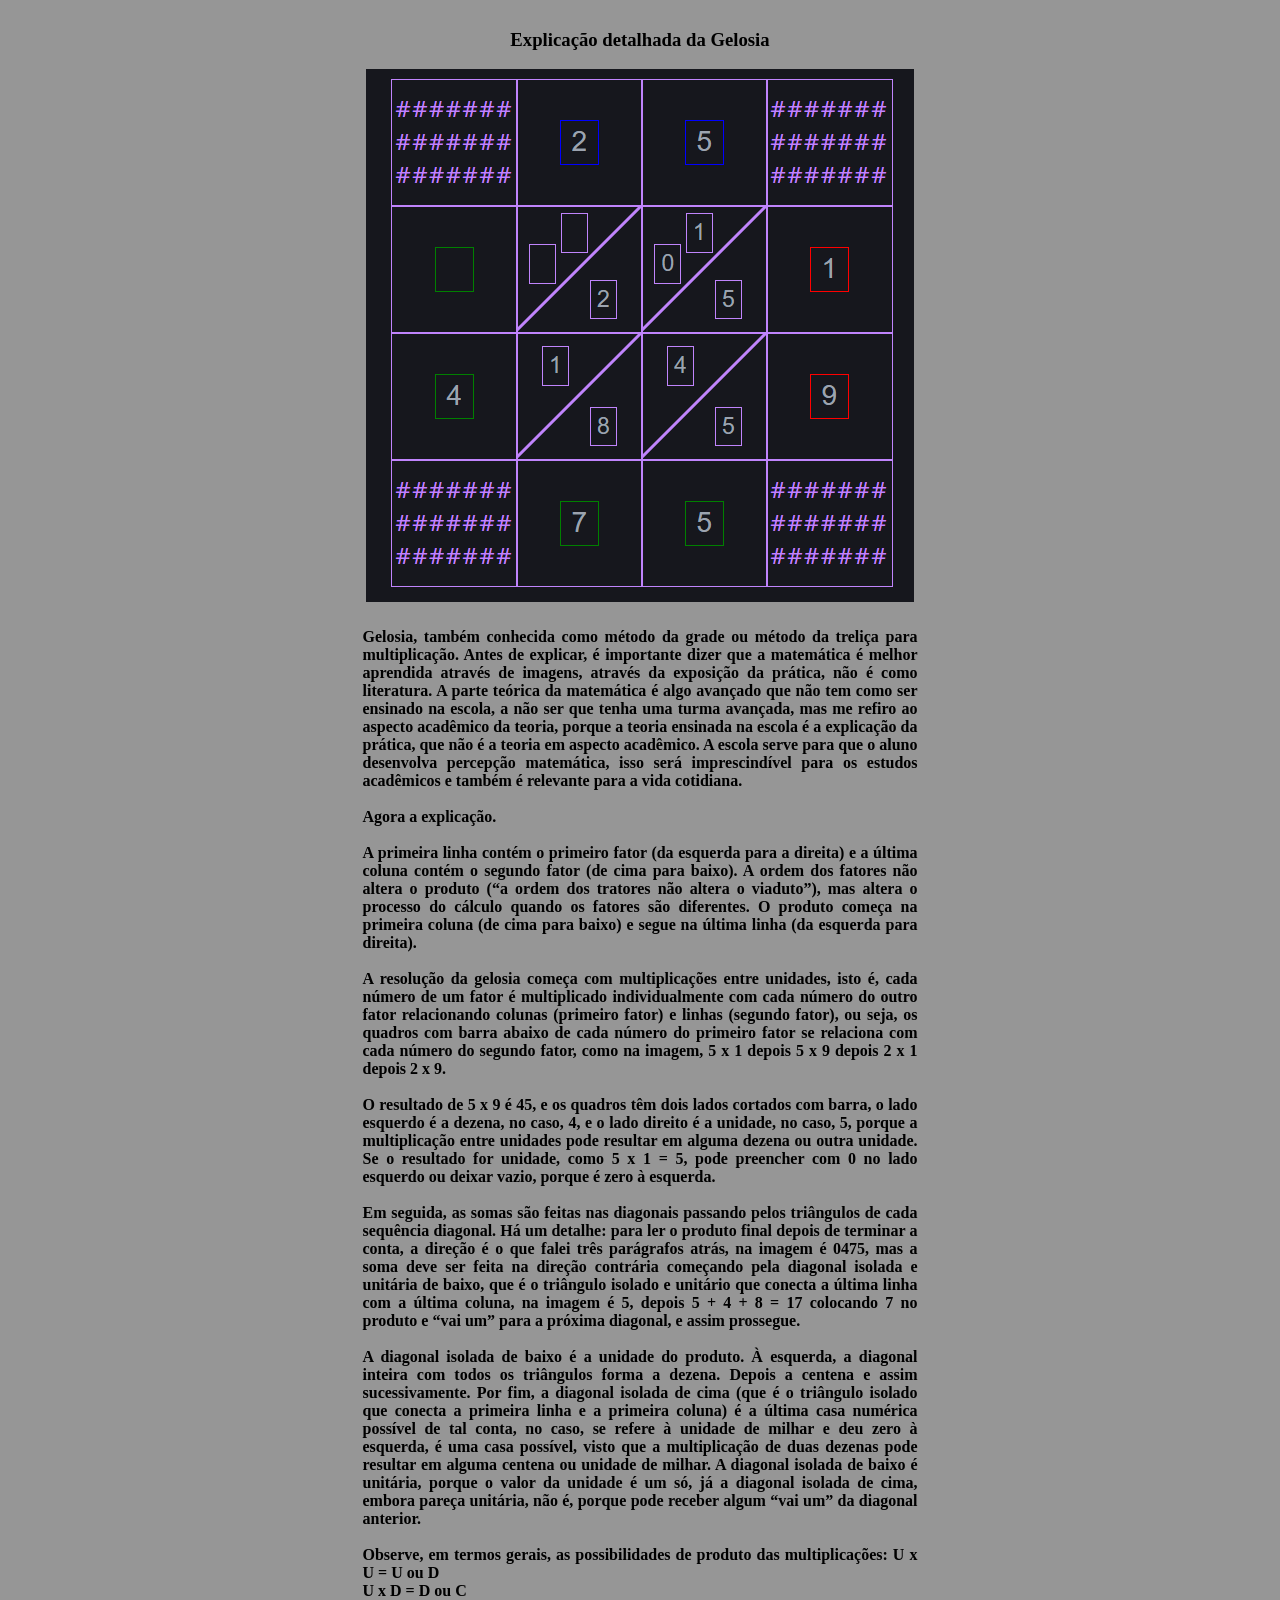
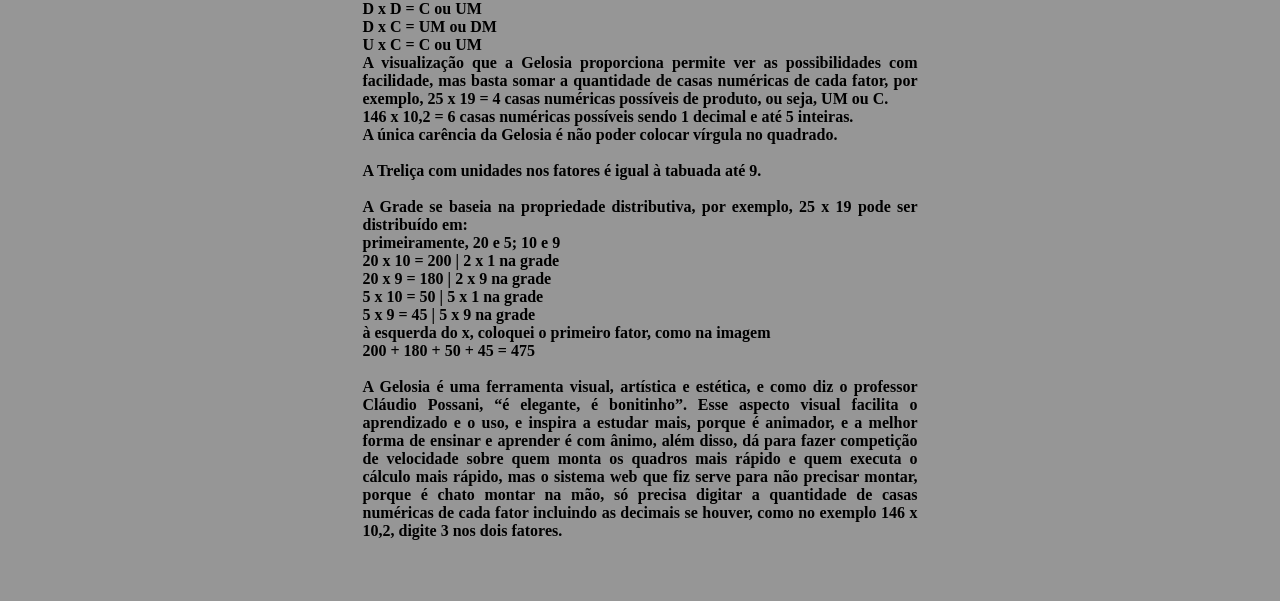
==== gelosia-explicada.html @ 820ec3e3 "sixteenth commit" ====
<!DOCTYPE html>
<html>
<head>
    <meta charset="UTF-8">
    <meta name="viewport" content="width=device-width, initial-scale=1.0">
    <link rel="stylesheet" type="text/css" href="./style.css">
    <title>Gelosia</title>
</head>
<body>
    <h3 class="artigo">Explicação detalhada da Gelosia</h3>
    <div class="conteiner-img artigo">
        <img src="./exemplo.png" alt="exemplo usado na explicação: 25 x 19">
    </div>
    <h4 class="artigo">
        Gelosia, também conhecida como método da grade ou método da treliça para multiplicação. Antes de explicar, é
        importante dizer que a matemática é melhor aprendida através de imagens, através da exposição da prática, não
        é como literatura. A parte teórica da matemática é algo avançado que não tem como ser ensinado na escola, a
        não ser que tenha uma turma avançada, mas me refiro ao aspecto acadêmico da teoria, porque a teoria ensinada
        na escola é a explicação da prática, que não é a teoria em aspecto acadêmico. A escola serve para que o aluno
        desenvolva percepção matemática, isso será imprescindível para os estudos acadêmicos e também é relevante
        para a vida cotidiana.
        <br><br>
        Agora a explicação.
        <br><br>
        A primeira linha contém o primeiro fator (da esquerda para a direita) e a última coluna contém o segundo fator
        (de cima para baixo). A ordem dos fatores não altera o produto (“a ordem dos tratores não altera o viaduto”),
        mas altera o processo do cálculo quando os fatores são diferentes. O produto começa na primeira coluna (de
        cima para baixo) e segue na última linha (da esquerda para direita).
        <br><br>
        A resolução da gelosia começa com multiplicações entre unidades, isto é, cada número de um fator é multiplicado
        individualmente com cada número do outro fator relacionando colunas (primeiro fator) e linhas (segundo fator),
        ou seja, os quadros com barra abaixo de cada número do primeiro fator se relaciona com cada número do
        segundo fator, como na imagem, 5 x 1 depois 5 x 9 depois 2 x 1 depois 2 x 9.
        <br><br>
        O resultado de 5 x 9 é 45, e os quadros têm dois lados cortados com barra, o lado esquerdo é a dezena, no caso,
        4, e o lado direito é a unidade, no caso, 5, porque a multiplicação entre unidades pode resultar em alguma dezena
        ou outra unidade. Se o resultado for unidade, como 5 x 1 = 5, pode preencher com 0 no lado esquerdo ou deixar
        vazio, porque é zero à esquerda.
        <br><br>
        Em seguida, as somas são feitas nas diagonais passando pelos triângulos de cada sequência diagonal. Há um
        detalhe: para ler o produto final depois de terminar a conta, a direção é o que falei três parágrafos atrás, na
        imagem é 0475, mas a soma deve ser feita na direção contrária começando pela diagonal isolada e unitária de
        baixo, que é o triângulo isolado e unitário que conecta a última linha com a última coluna, na imagem é 5, depois
        5 + 4 + 8 = 17 colocando 7 no produto e “vai um” para a próxima diagonal, e assim prossegue.
        <br><br>
        A diagonal isolada de baixo é a unidade do produto. À esquerda, a diagonal inteira com todos os triângulos forma
        a dezena. Depois a centena e assim sucessivamente. Por fim, a diagonal isolada de cima (que é o triângulo isolado
        que conecta a primeira linha e a primeira coluna) é a última casa numérica possível de tal conta, no caso, se
        refere à unidade de milhar e deu zero à esquerda, é uma casa possível, visto que a multiplicação de duas dezenas
        pode resultar em alguma centena ou unidade de milhar. A diagonal isolada de baixo é unitária, porque o valor da
        unidade é um só, já a diagonal isolada de cima, embora pareça unitária, não é, porque pode receber algum “vai
        um” da diagonal anterior.
        <br><br>
        Observe, em termos gerais, as possibilidades de produto das multiplicações:
        U x U = U ou D<br>
        U x D = D ou C<br>
        D x D = C ou UM<br>
        D x C = UM ou DM<br>
        U x C = C ou UM<br>
        A visualização que a Gelosia proporciona permite ver as possibilidades com facilidade, mas basta somar a
        quantidade de casas numéricas de cada fator, por exemplo, 25 x 19 = 4 casas numéricas possíveis de produto, ou
        seja, UM ou C.<br>
        146 x 10,2 = 6 casas numéricas possíveis sendo 1 decimal e até 5 inteiras.<br>
        A única carência da Gelosia é não poder colocar vírgula no quadrado.
        <br><br>
        A Treliça com unidades nos fatores é igual à tabuada até 9.
        <br><br>
        A Grade se baseia na propriedade distributiva, por exemplo, 25 x 19 pode ser distribuído em:<br>
        primeiramente, 20 e 5; 10 e 9<br>
        20 x 10 = 200 | 2 x 1 na grade<br>
        20 x 9 = 180 | 2 x 9 na grade<br>
        5 x 10 = 50 | 5 x 1 na grade<br>
        5 x 9 = 45 | 5 x 9 na grade<br>
        à esquerda do x, coloquei o primeiro fator, como na imagem<br>
        200 + 180 + 50 + 45 = 475
        <br><br>
        A Gelosia é uma ferramenta visual, artística e estética, e como diz o professor Cláudio Possani, “é elegante, é
        bonitinho”. Esse aspecto visual facilita o aprendizado e o uso, e inspira a estudar mais, porque é animador, e a
        melhor forma de ensinar e aprender é com ânimo, além disso, dá para fazer competição de velocidade sobre
        quem monta os quadros mais rápido e quem executa o cálculo mais rápido, mas o sistema web que fiz serve para
        não precisar montar, porque é chato montar na mão, só precisa digitar a quantidade de casas numéricas de cada
        fator incluindo as decimais se houver, como no exemplo 146 x 10,2, digite 3 nos dois fatores.
    </h4>
</body>
</html>
---- style.css ----
body{
    background: rgb(150, 150, 150);
    display: flex;
    flex-direction: column;
    align-items: center;
    margin: 10px auto;
    padding: 0 10px;
    min-height: 100vh;
    overflow: auto;
    width: fit-content;
    box-sizing: border-box;
}
.conteiner{
    border: solid 1px black;
    padding: 10px 20px;
    text-align: center;
}
.link {
    color: black;
    margin-left: 10px;
    margin-right: 10px;
}
.conteiner>p{
    max-width: 491.8px;
}
input:focus{
    outline: black 1px solid;
}
input.no-spinners{
    background: rgb(150, 150, 150);
    color: black;
    border: 1px solid black;
    width: 50px;
    margin-left: 10px;
    padding: 5px;
}
.no-spinners::-webkit-outer-spin-button,
.no-spinners::-webkit-inner-spin-button {
    -webkit-appearance: none;
    margin: 0;
}
.no-spinners[type=number] {
    -moz-appearance: textfield;
    appearance: none;
}
.build{
    width: 140px;
    padding: 5px;
    margin-bottom: 15px;
    background: rgb(150, 150, 150);
}
.build:hover, .build:focus{
    background: rgb(100, 100, 100);
    outline: black;
}
.pressed{
    border: 3px solid black;
    transform: scale(0.95);
    background: rgb(100, 100, 100);
}
button {
    /* outline: none; */
    border: 2px solid black;
}
.buttons{
    display: flex;
    gap: 1rem;
}
.buttons > button{
    display: none;
    padding: 10px;
    background: rgb(150, 150, 150);
}
.buttons >*:hover, .buttons > *:focus{
    background: rgb(100, 100, 100);
    outline: black;
}
.instructions{
    display: flex;
    gap: 1rem;
    margin-top: 15px;
}
.instructions > p{
    display: none;
    width: 175px;
    text-align: center;
    border: black 1px solid;
    padding: 10px;
}
.artigo{
    padding-left: 20px;
    padding-right: 20px;
}
h4{
    text-align: justify;
    max-width: 555px;
    padding-bottom: 30px;
}

/* ////////////////////////////////////// */

.cell{
    display: flex;
    align-items: center;
    justify-content: space-around;
    text-align: center;
    width: 100px;
    height: 100px;
    border: 3px solid black;
    outline: black;
    cursor: default;
}
.cell > * {
    justify-content: center;
    height: 35px;
    line-height: 35px;
    overflow: hidden;
    white-space: nowrap;
    background-color: #666;
    border: solid 1px black;
    outline: black;
    cursor: auto;
    color: white;
}
.cell > .barra-2,
.cell > .barra-3,
.cell > .barra-3a,
.cell > .barra-4 {
    width: 5px;
    height: calc(100px * sqrt(2));
    transform: rotate(45deg);
    background-color: black;
}

/* ////////////////////////////////////// */

.inner-valor-unique{
    padding: 3px;
    margin: 0px 5px;
    width: 15px;
    border: none;
}
.inner-valor-unique-f1{ outline: 3px solid blue; }
.inner-valor-unique-f2{ outline: 3px solid red; }
.inner-valor-unique-produto{ outline: 3px solid greenyellow; }

/* ////////////////////////////////////// */

.inner-valor-4-1{
    width: 15px;
    margin: -10px 0px 0px 7px;
}
.inner-valor-4-11{
    width: 15px;
    margin: -60px 0px 0px 0px;
}
/* .barra-4{} */
.inner-valor-4-2{
    width: 15px;
    margin: 0px 0px -50px 0px;
}
.inner-valor-4-22{
    width: 15px;
    margin: 0px 7px 0px 0px;
}

/* ////////////////////////////////////// */

.inner-valor-2-1{
    width: 20px;
    margin: -40px 0px 0px 10px;
}
/* .barra-2{} */
.inner-valor-2-2{
    width: 20px;
    margin: 0px 10px -40px 0px;
}

/* ////////////////////////////////////// */

.inner-valor-3-1{
    width: 22px;
    margin: -15px 0px 0px 10px;
}
.inner-valor-3-11{
    width: 22px;
    margin: -60px 0px 0px 5px;
}
.barra-3{
    width: 7px;
    margin: 0px 17px 0px 0px;
}
.inner-valor-3-2{
    width: 22px;
    margin: 0px 15px -45px 0px;
}
.inner-valor-3-22{
    display: none;
}

/* ////////////////////////////////////// */

.inner-valor-3a-1{
    width: 18px;
    margin: -50px 0px 0px 15px;
}
.inner-valor-3a-11{
    display: none;
}
.barra-3a{
    margin: 0px 0px 0px 10px;
}
.inner-valor-3a-2{
    width: 18px;
    margin: 0px 3px -50px 0px;
}
.inner-valor-3a-22{
    width: 18px;
    margin: 5px 5px 0px 0px;
}
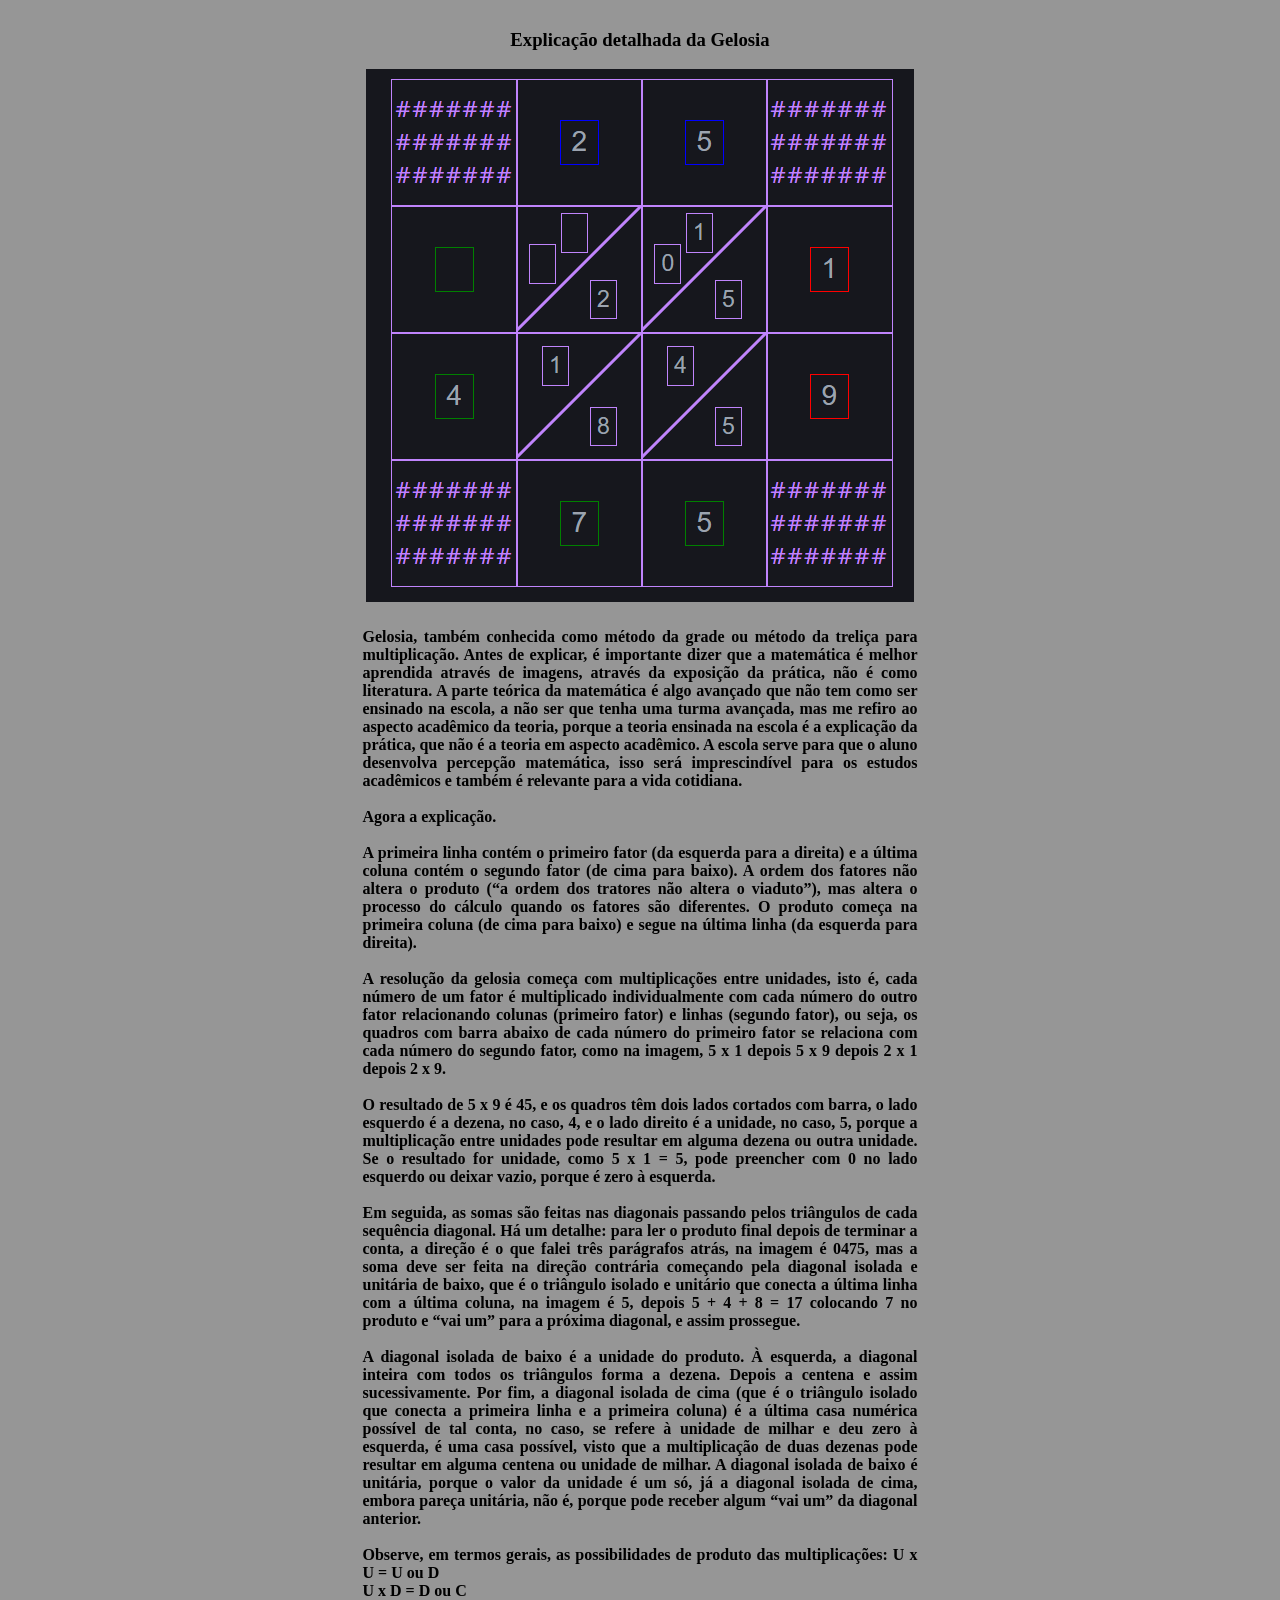
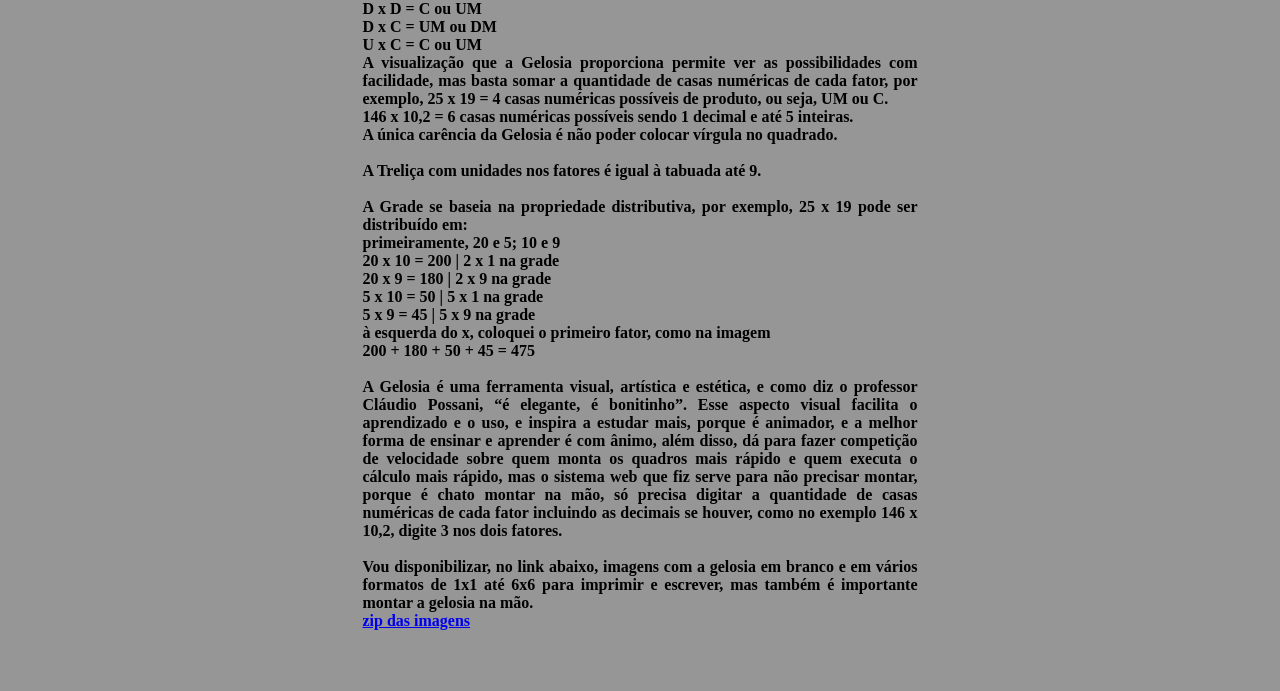
==== commit 52fa39c7: "seventeenth commit" ====
--- a/gelosia-explicada.html
+++ b/gelosia-explicada.html
@@ -80,6 +80,11 @@
         quem monta os quadros mais rápido e quem executa o cálculo mais rápido, mas o sistema web que fiz serve para
         não precisar montar, porque é chato montar na mão, só precisa digitar a quantidade de casas numéricas de cada
         fator incluindo as decimais se houver, como no exemplo 146 x 10,2, digite 3 nos dois fatores.
+        <br><br>
+        Vou disponibilizar, no link abaixo, imagens com a gelosia em branco e em vários formatos de 1x1 até 6x6
+        para imprimir e escrever, mas também é importante montar a gelosia na mão.
+        <br>
+        <a href="./gelosias_em_branco_de_1x1_a_6x6.zip" download="gelosias_em_branco_1x1_6x6.zip">zip das imagens</a>
     </h4>
 </body>
 </html>
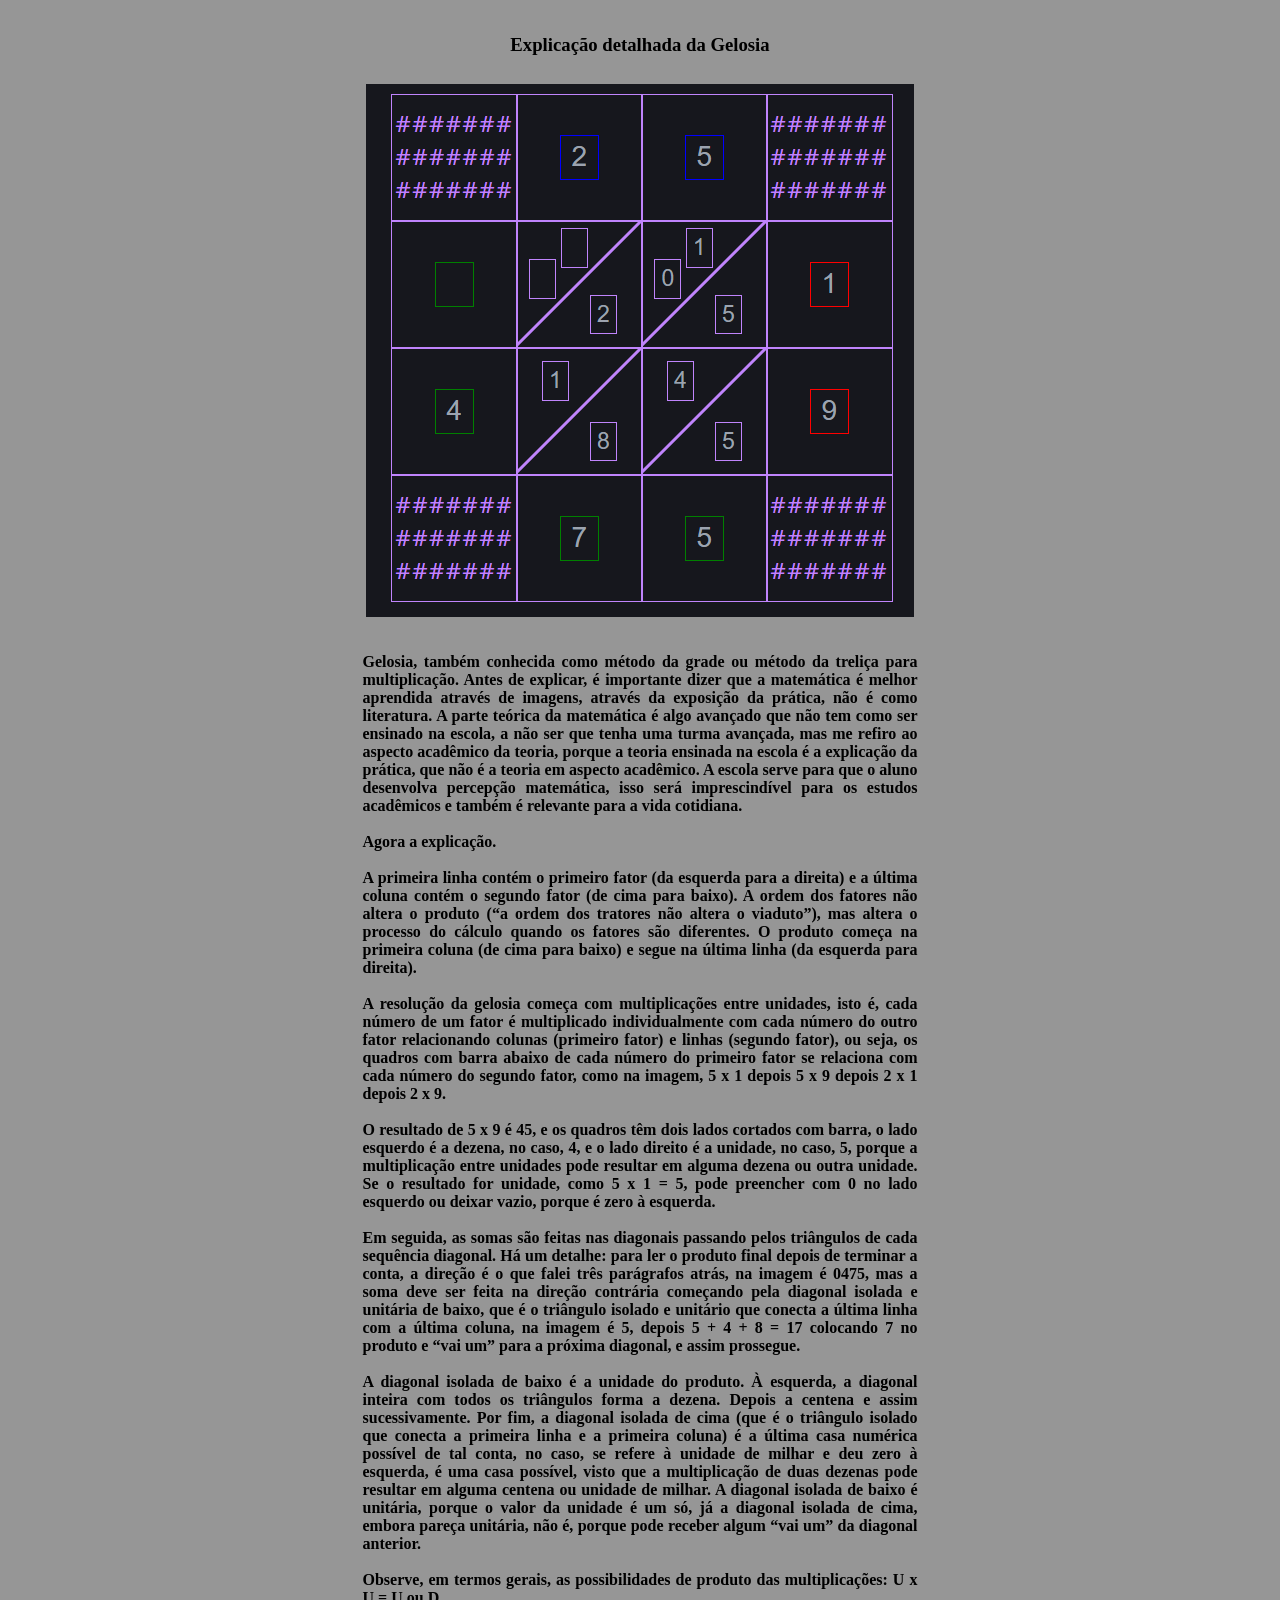
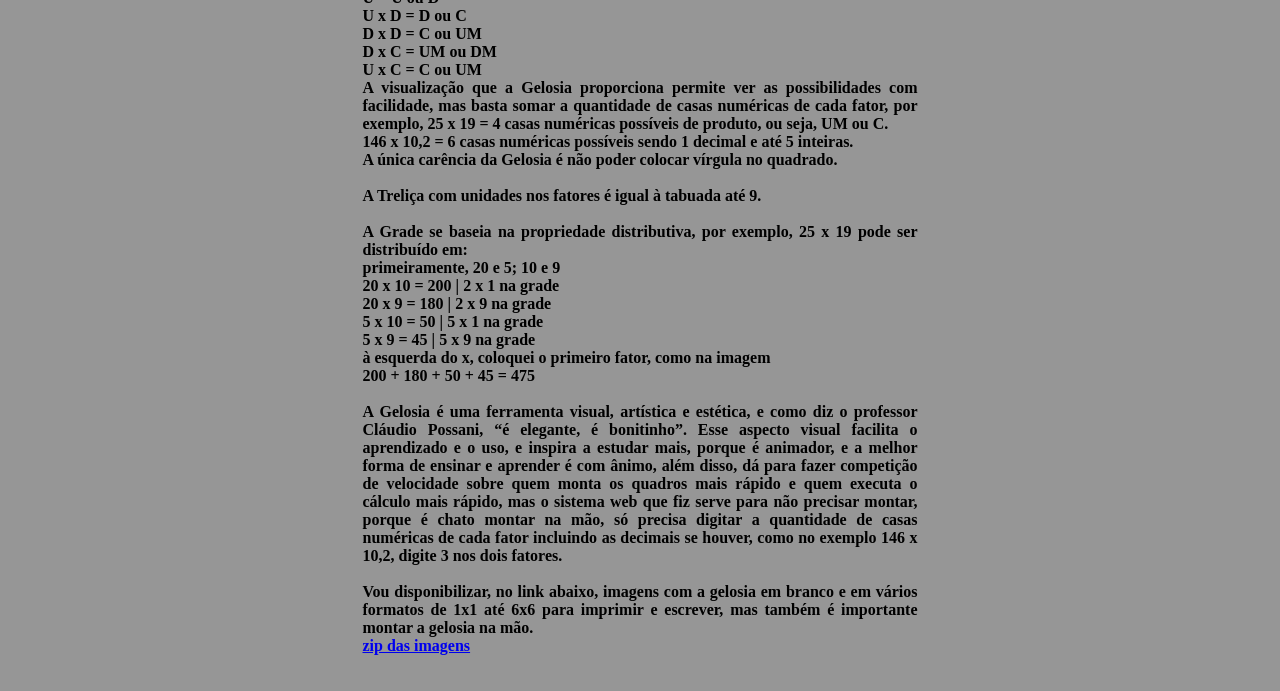
==== commit 3f9f45bc: "eighteenth commit" ====
--- a/gelosia-explicada.html
+++ b/gelosia-explicada.html
@@ -5,10 +5,20 @@
     <meta name="viewport" content="width=device-width, initial-scale=1.0">
     <link rel="stylesheet" type="text/css" href="./style.css">
     <title>Gelosia</title>
+    <style>
+        .artigo{
+            padding: 5px 20px;
+        }
+        h4{
+            text-align: justify;
+            max-width: 555px;
+            padding-bottom: 30px;
+        }
+    </style>
 </head>
 <body>
     <h3 class="artigo">Explicação detalhada da Gelosia</h3>
-    <div class="conteiner-img artigo">
+    <div class="artigo">
         <img src="./exemplo.png" alt="exemplo usado na explicação: 25 x 19">
     </div>
     <h4 class="artigo">
@@ -84,7 +94,7 @@
         Vou disponibilizar, no link abaixo, imagens com a gelosia em branco e em vários formatos de 1x1 até 6x6
         para imprimir e escrever, mas também é importante montar a gelosia na mão.
         <br>
-        <a href="./gelosias_em_branco_de_1x1_a_6x6.zip" download="gelosias_em_branco_1x1_6x6.zip">zip das imagens</a>
+        <a href="./gelosias_em_branco_de_1x1_a_6x6.zip">zip das imagens</a>
     </h4>
 </body>
 </html>
--- a/style.css
+++ b/style.css
@@ -87,15 +87,6 @@
     border: black 1px solid;
     padding: 10px;
 }
-.artigo{
-    padding-left: 20px;
-    padding-right: 20px;
-}
-h4{
-    text-align: justify;
-    max-width: 555px;
-    padding-bottom: 30px;
-}
 
 /* ////////////////////////////////////// */
 
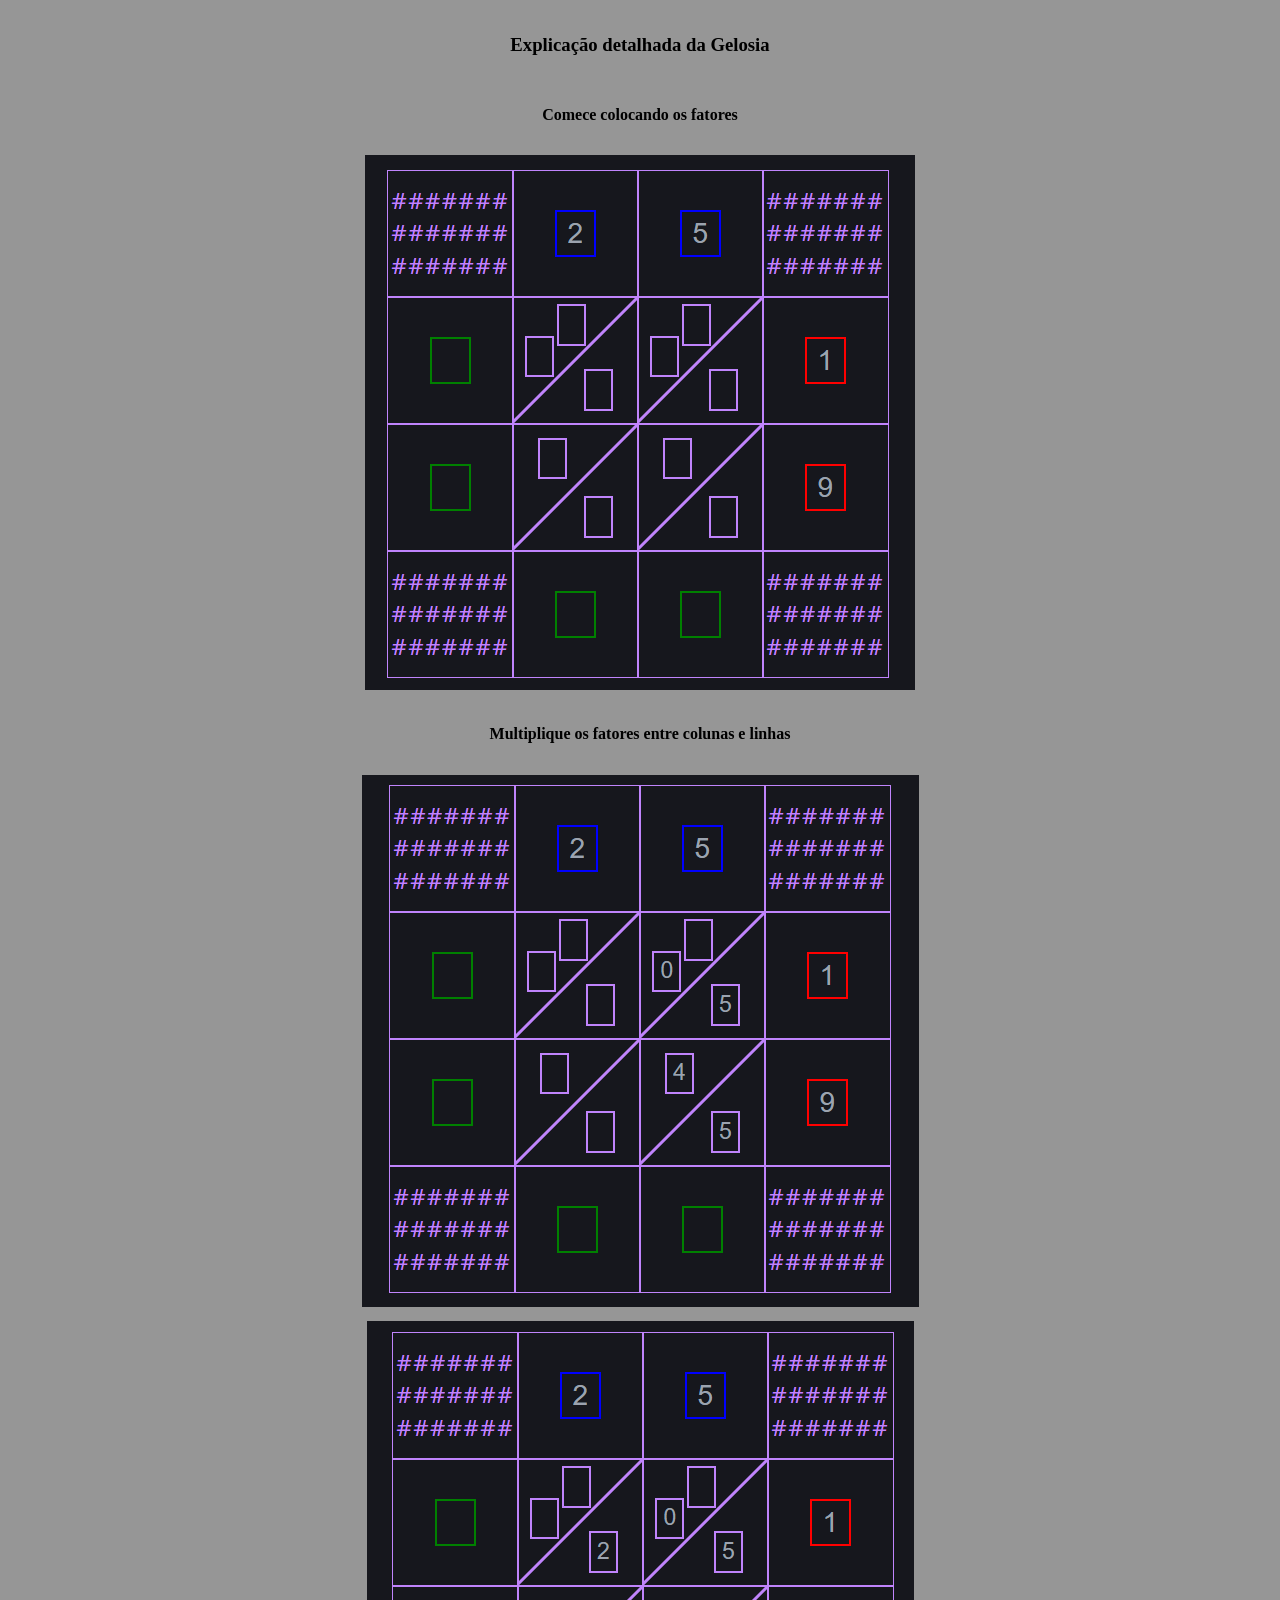
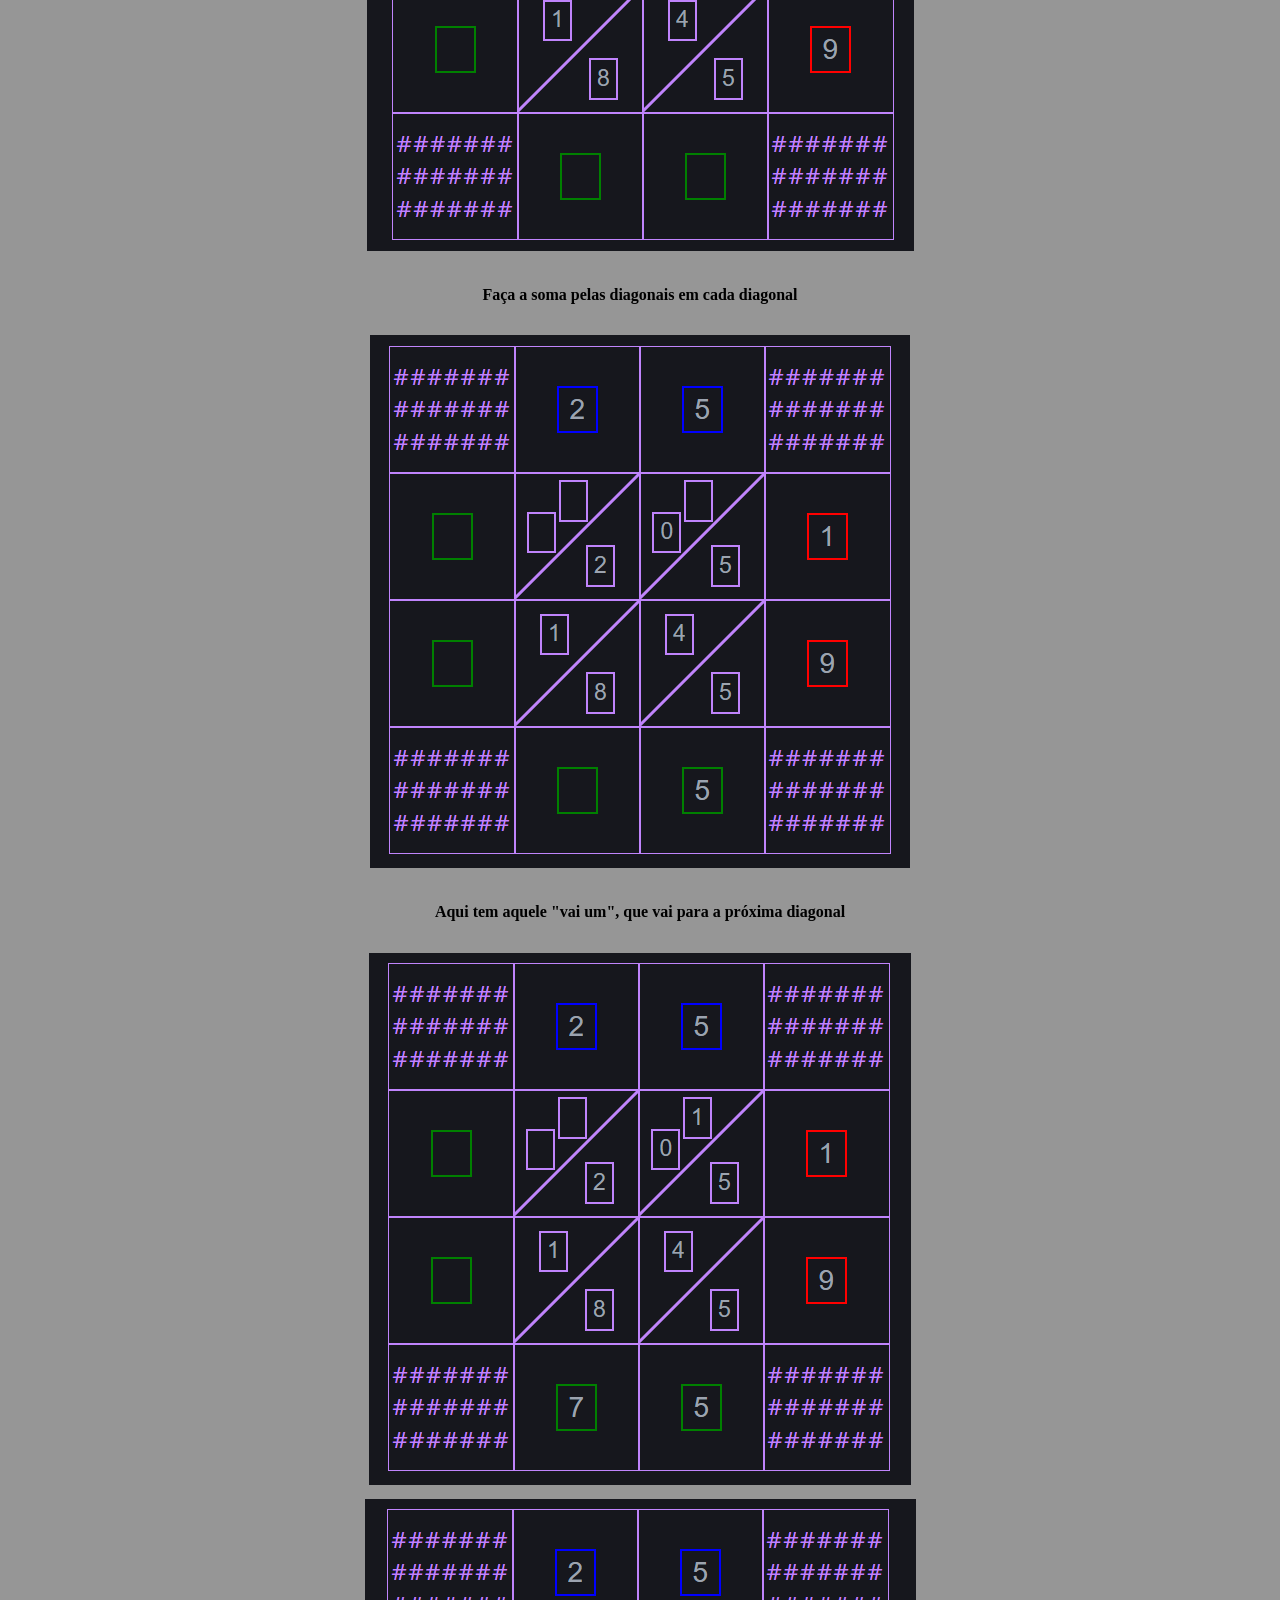
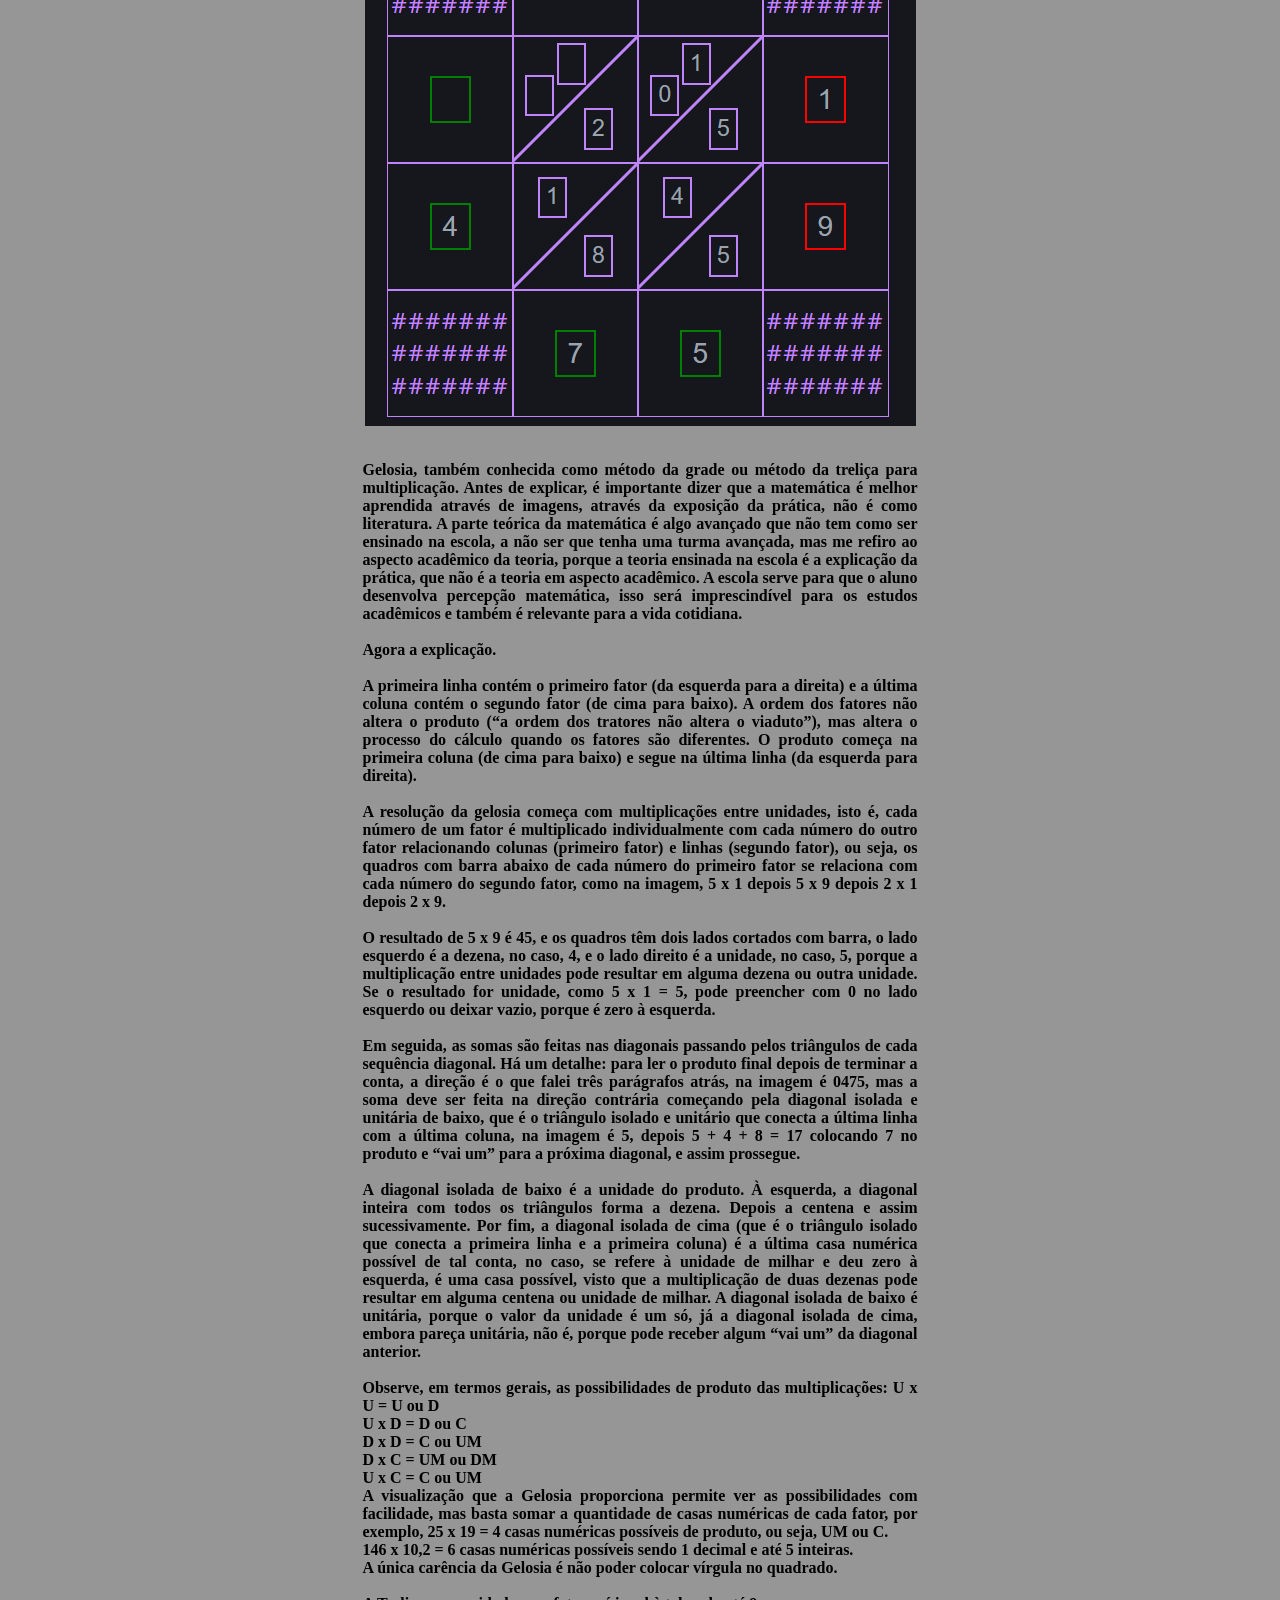
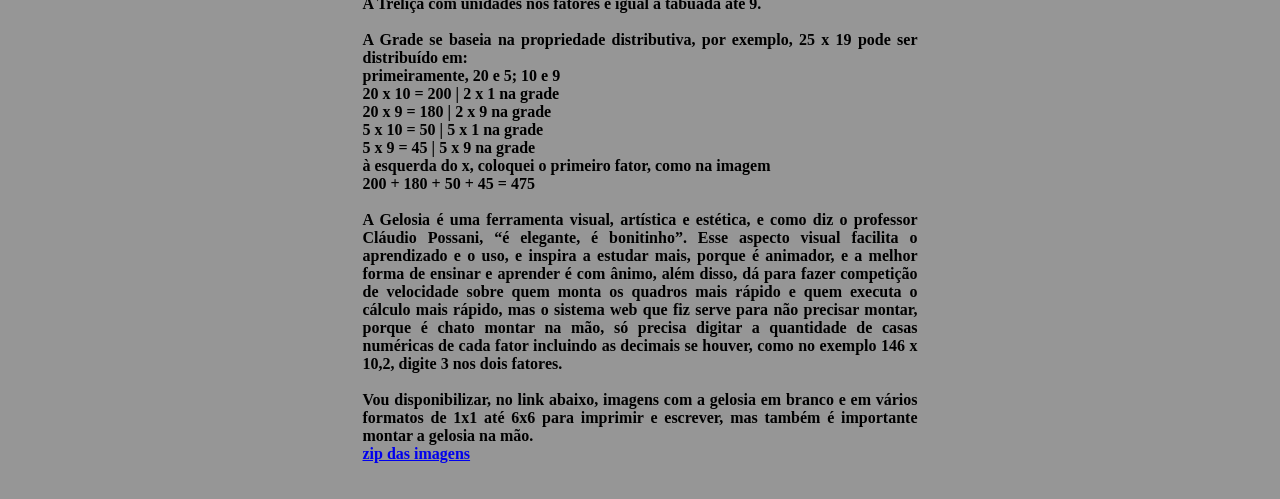
==== commit e124d0a7: "nineteenth commit" ====
--- a/gelosia-explicada.html
+++ b/gelosia-explicada.html
@@ -18,8 +18,35 @@
 </head>
 <body>
     <h3 class="artigo">Explicação detalhada da Gelosia</h3>
+    <h4 class="artigo">
+        Comece colocando os fatores
+    </h4>
     <div class="artigo">
-        <img src="./exemplo.png" alt="exemplo usado na explicação: 25 x 19">
+        <img src="./assets/passo1.png" alt="exemplo usado na explicação: 25 x 19">
+    </div>
+    <h4 class="artigo">
+        Multiplique os fatores entre colunas e linhas
+    </h4>
+    <div class="artigo">
+        <img src="./assets/passo2.png" alt="multiplicando os fatores - parte 1">
+    </div>
+    <div class="artigo">
+        <img src="./assets/passo3.png" alt="multiplicando os fatores - parte 2">
+    </div>
+    <h4 class="artigo">
+        Faça a soma pelas diagonais em cada diagonal
+    </h4>
+    <div class="artigo">
+        <img src="./assets/passo4.png" alt="somando pelas diagonais - parte 1">
+    </div>
+    <h4 class="artigo">
+        Aqui tem aquele "vai um", que vai para a próxima diagonal
+    </h4>
+    <div class="artigo">
+        <img src="./assets/passo5.png" alt="somando pelas diagonais - parte 2">
+    </div>
+    <div class="artigo">
+        <img src="./assets/passo6.png" alt="somando pelas diagonais - parte 3">
     </div>
     <h4 class="artigo">
         Gelosia, também conhecida como método da grade ou método da treliça para multiplicação. Antes de explicar, é
@@ -94,7 +121,7 @@
         Vou disponibilizar, no link abaixo, imagens com a gelosia em branco e em vários formatos de 1x1 até 6x6
         para imprimir e escrever, mas também é importante montar a gelosia na mão.
         <br>
-        <a href="./gelosias_em_branco_de_1x1_a_6x6.zip">zip das imagens</a>
+        <a href="./assets/gelosias_em_branco_de_1x1_a_6x6.zip" download="gelosias_em_branco_1x1_6x6.zip">zip das imagens</a>
     </h4>
 </body>
 </html>
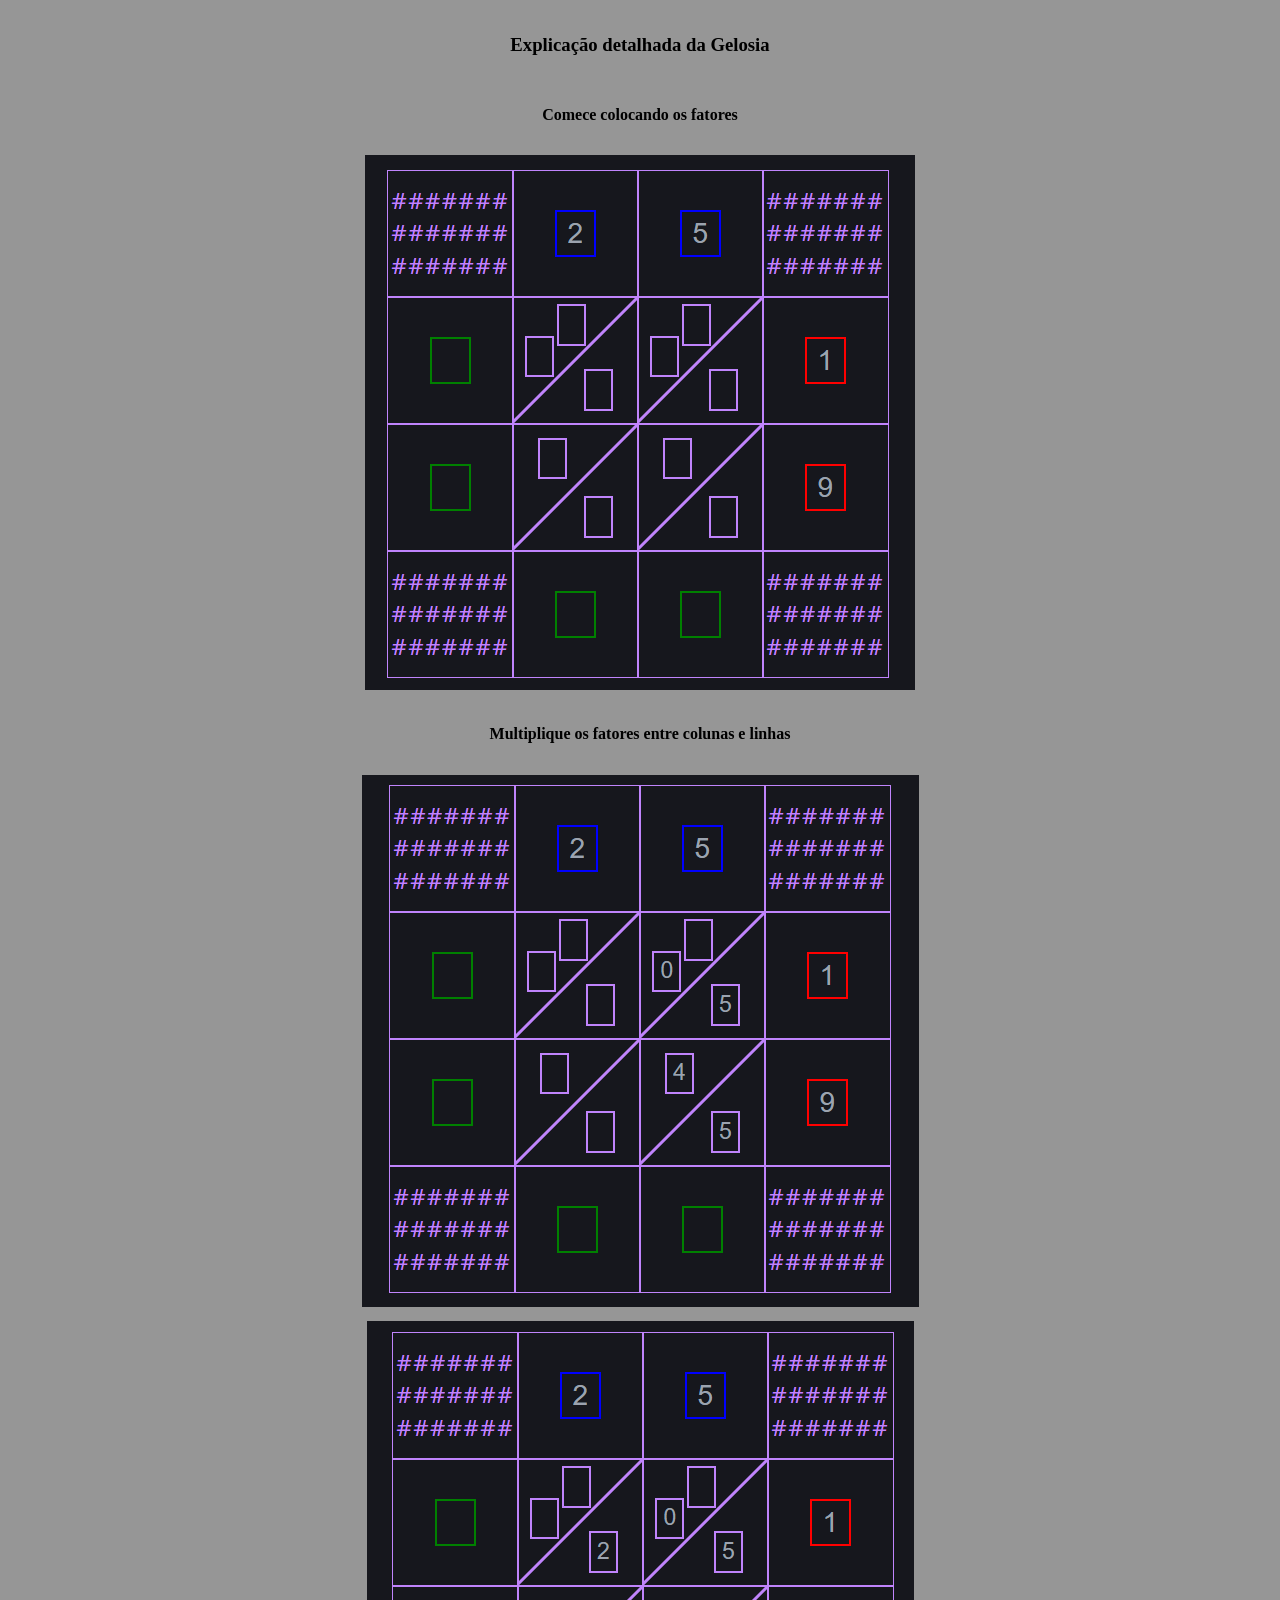
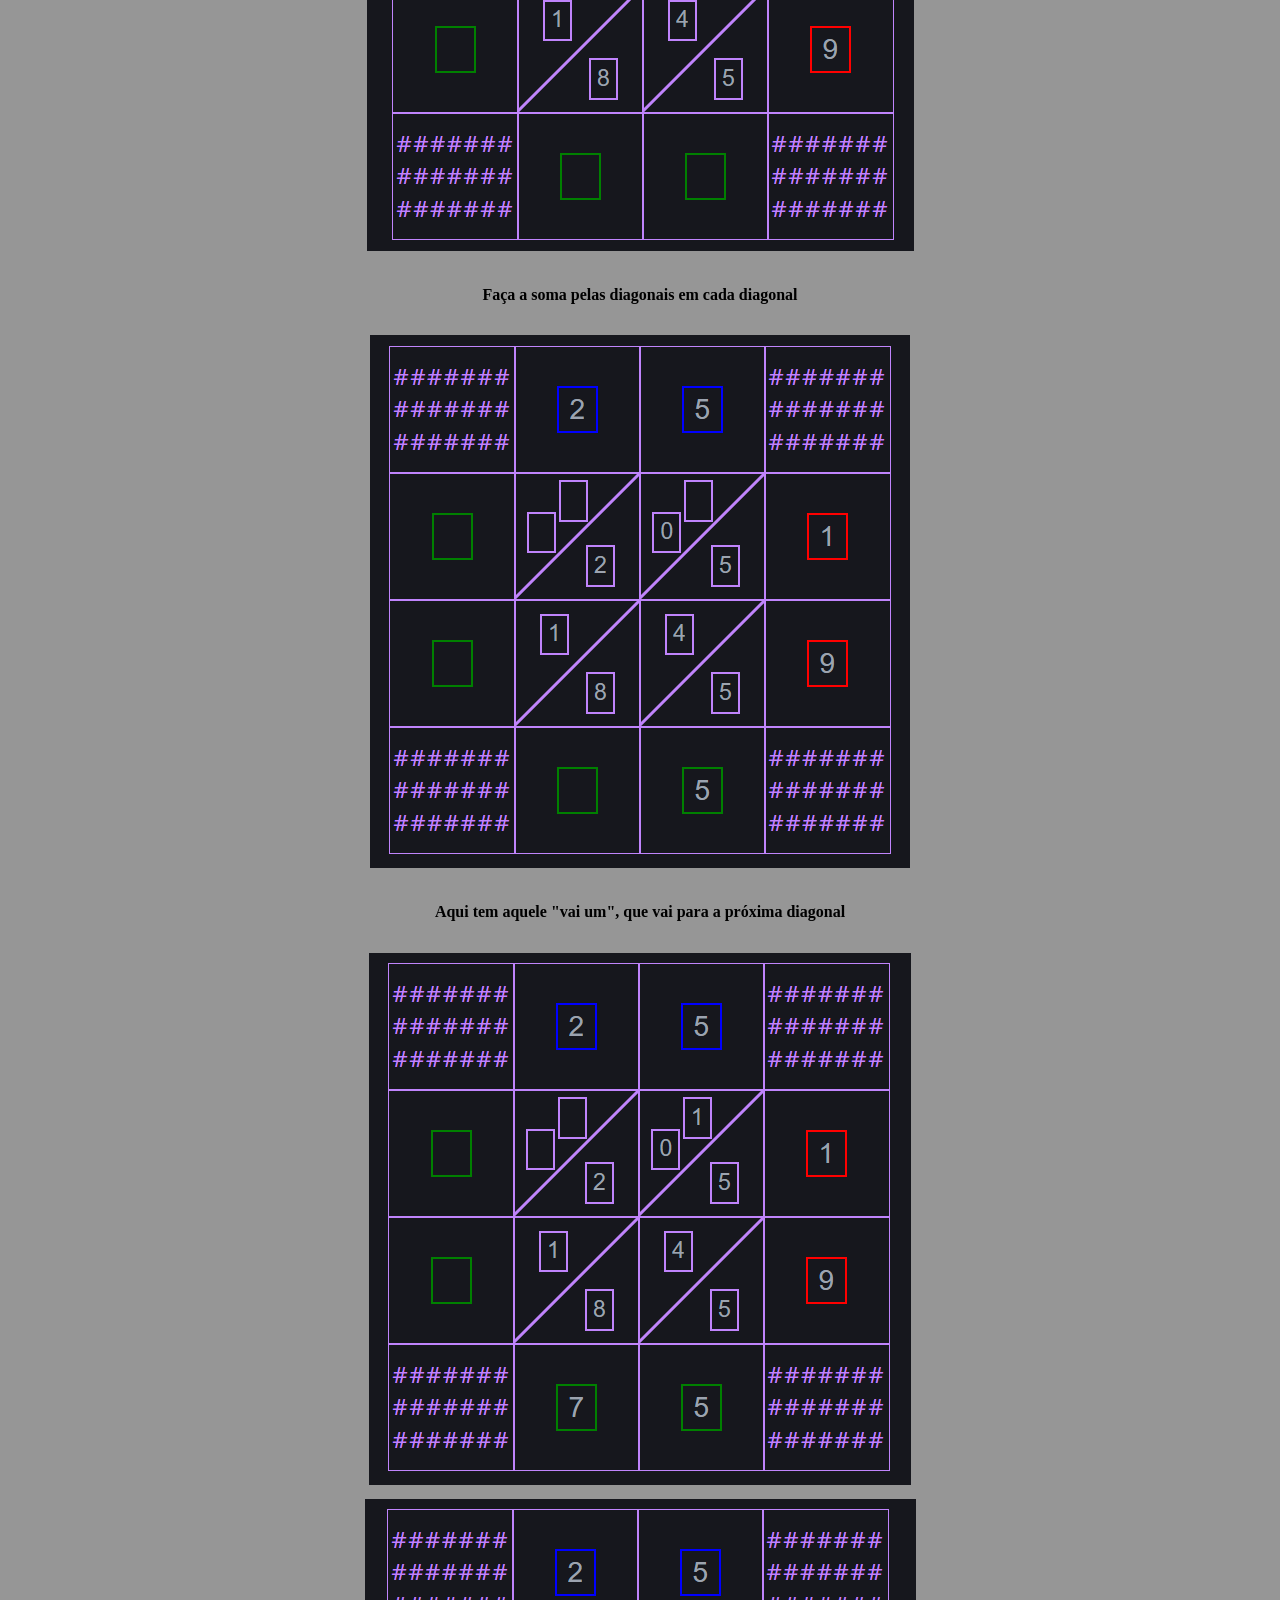
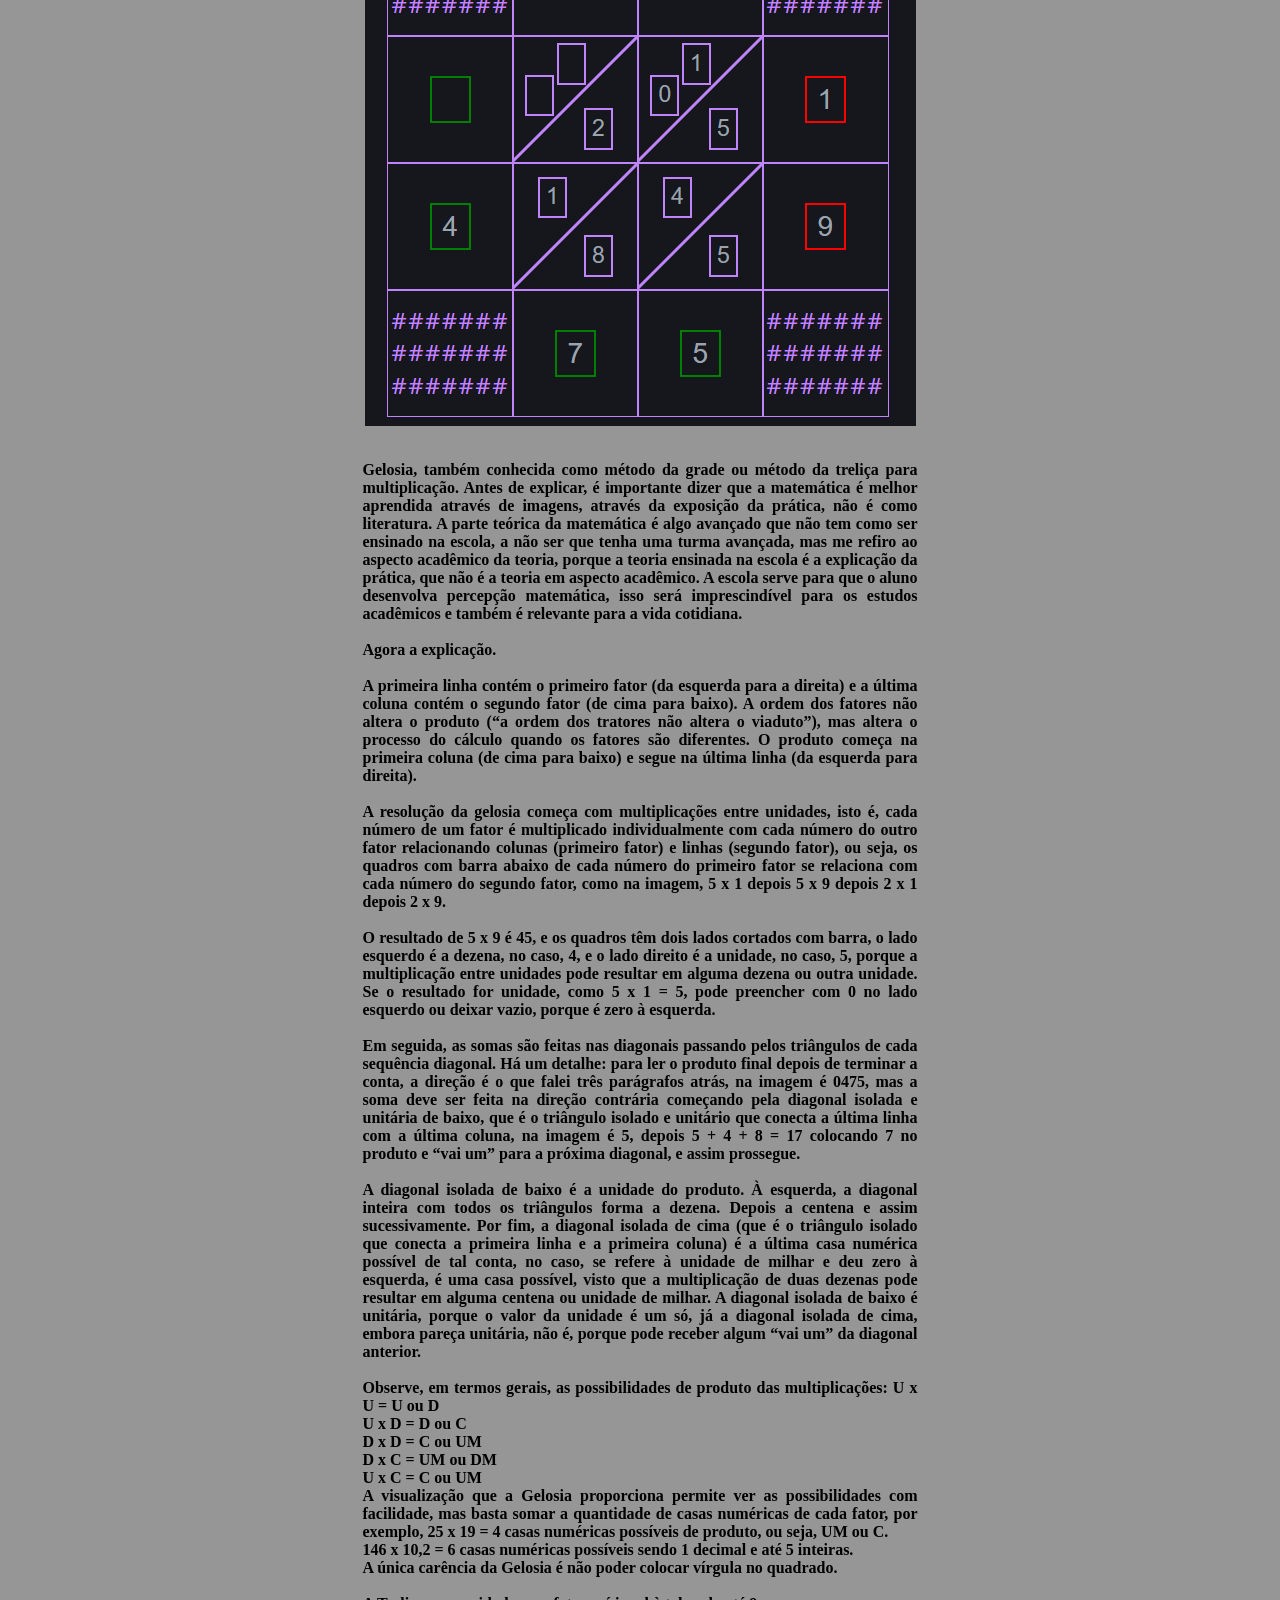
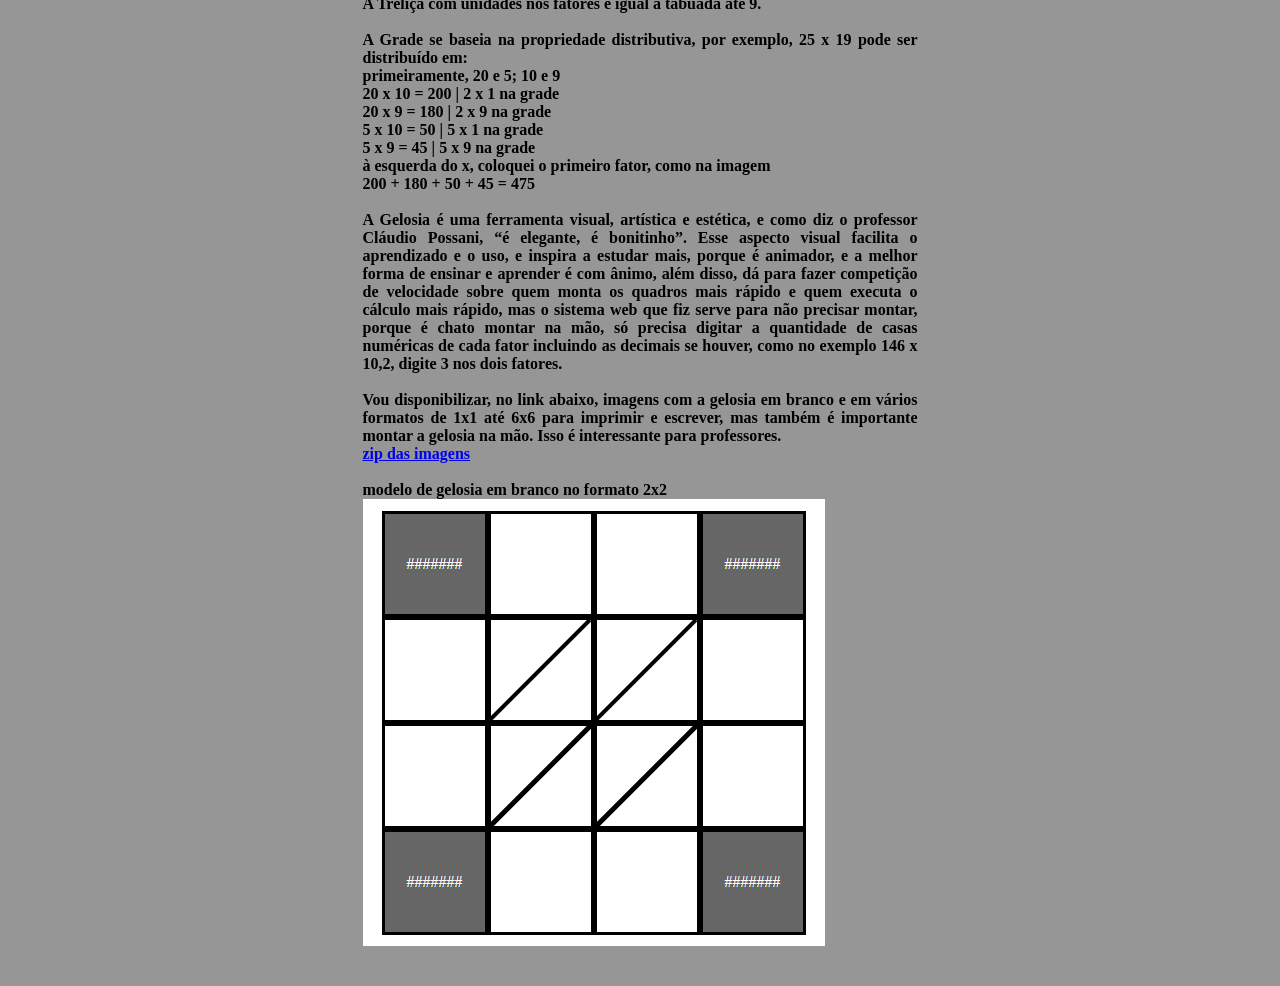
==== commit 21d5806f: "twentieth commit" ====
--- a/gelosia-explicada.html
+++ b/gelosia-explicada.html
@@ -119,9 +119,12 @@
         fator incluindo as decimais se houver, como no exemplo 146 x 10,2, digite 3 nos dois fatores.
         <br><br>
         Vou disponibilizar, no link abaixo, imagens com a gelosia em branco e em vários formatos de 1x1 até 6x6
-        para imprimir e escrever, mas também é importante montar a gelosia na mão.
+        para imprimir e escrever, mas também é importante montar a gelosia na mão. Isso é interessante para professores.
         <br>
         <a href="./assets/gelosias_em_branco_de_1x1_a_6x6.zip" download="gelosias_em_branco_1x1_6x6.zip">zip das imagens</a>
+        <br><br>
+        modelo de gelosia em branco no formato 2x2 <br>
+        <img src="./assets/gelosia_2x2.png" alt="modelo de gelosia em branco no formato 2x2">
     </h4>
 </body>
 </html>
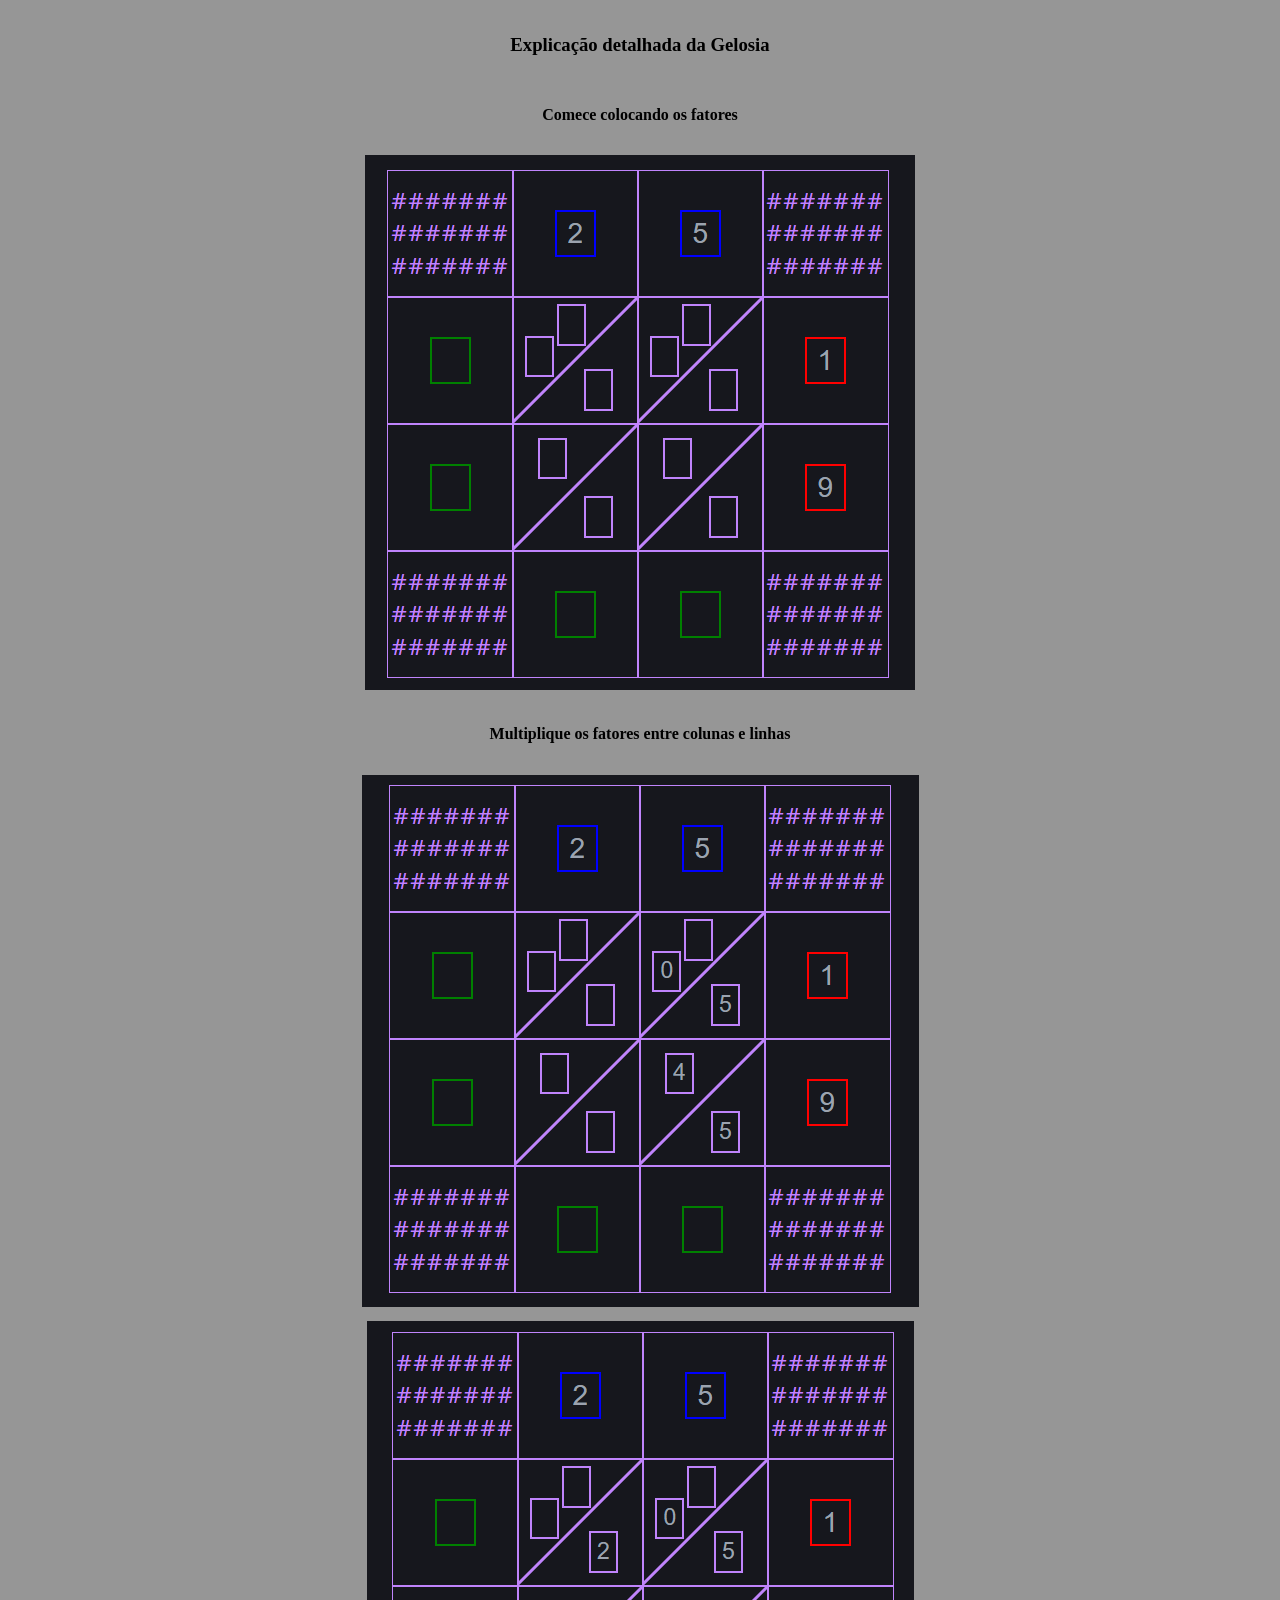
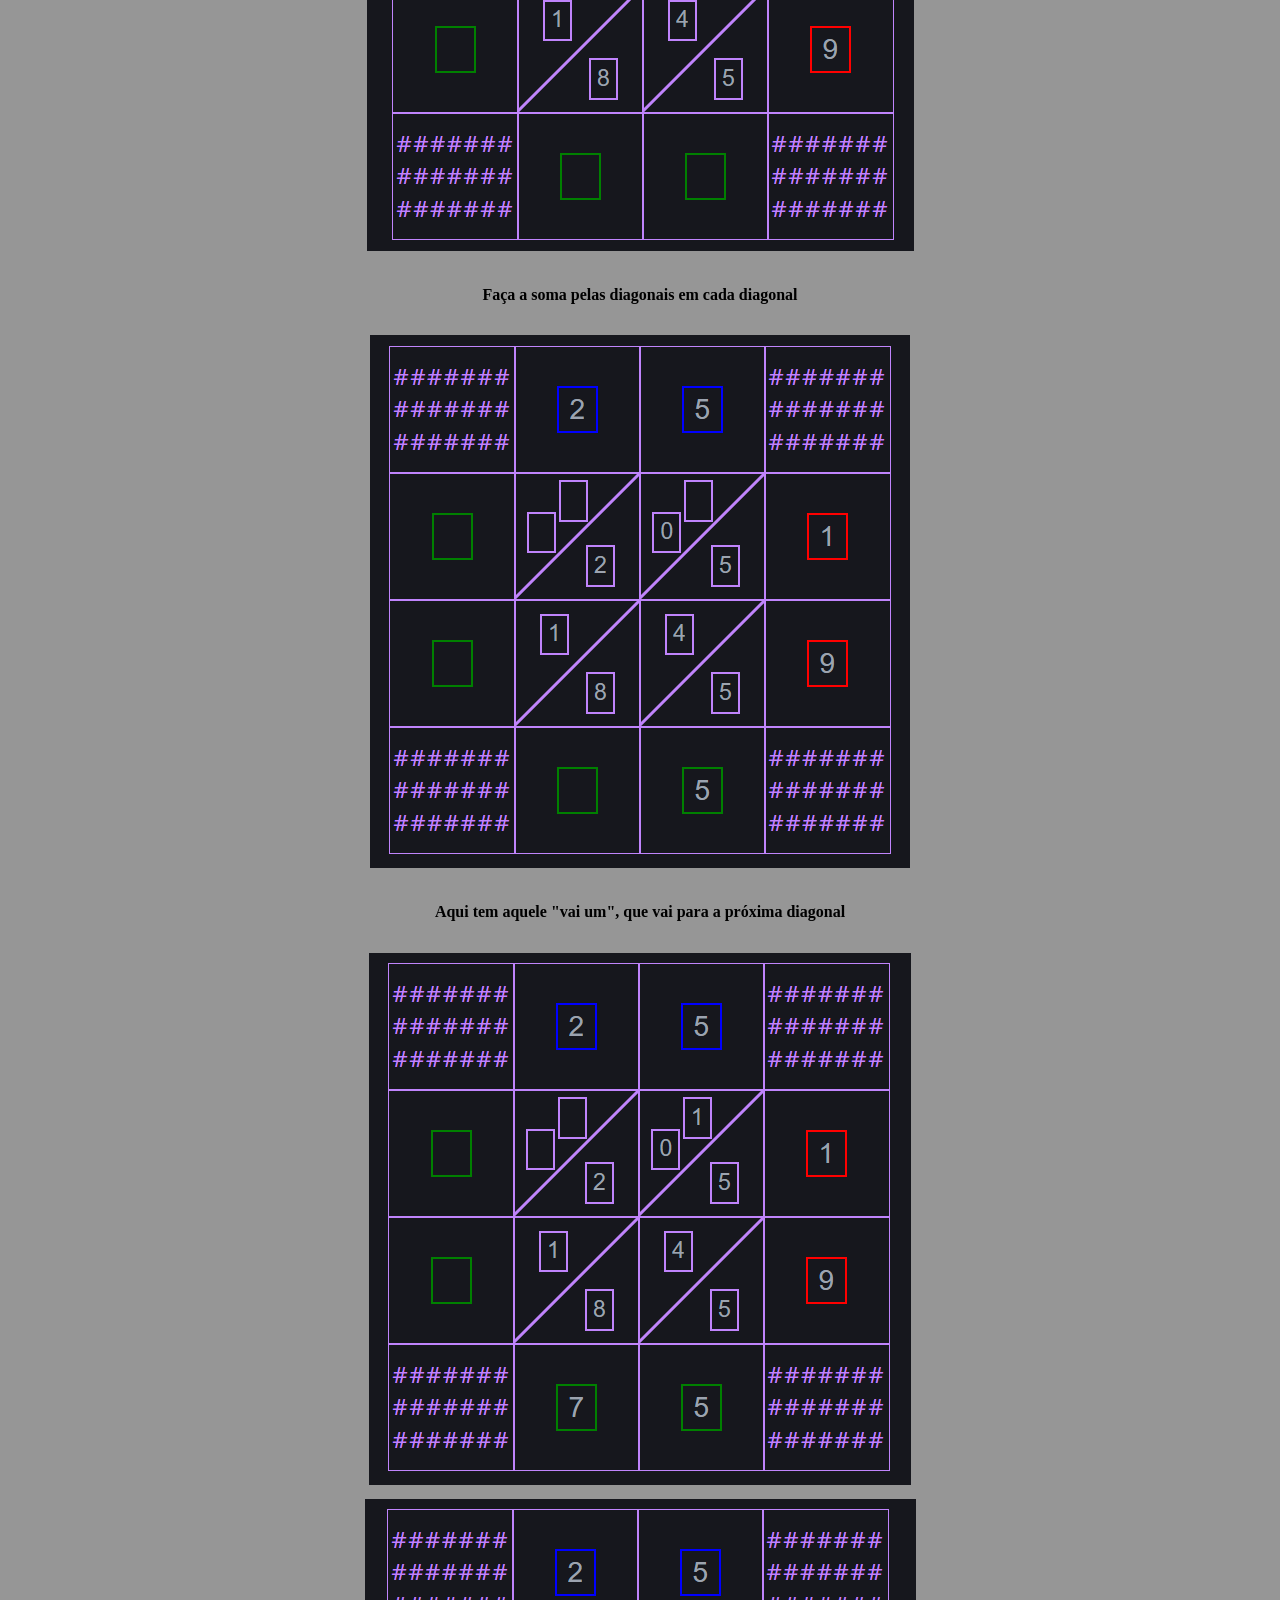
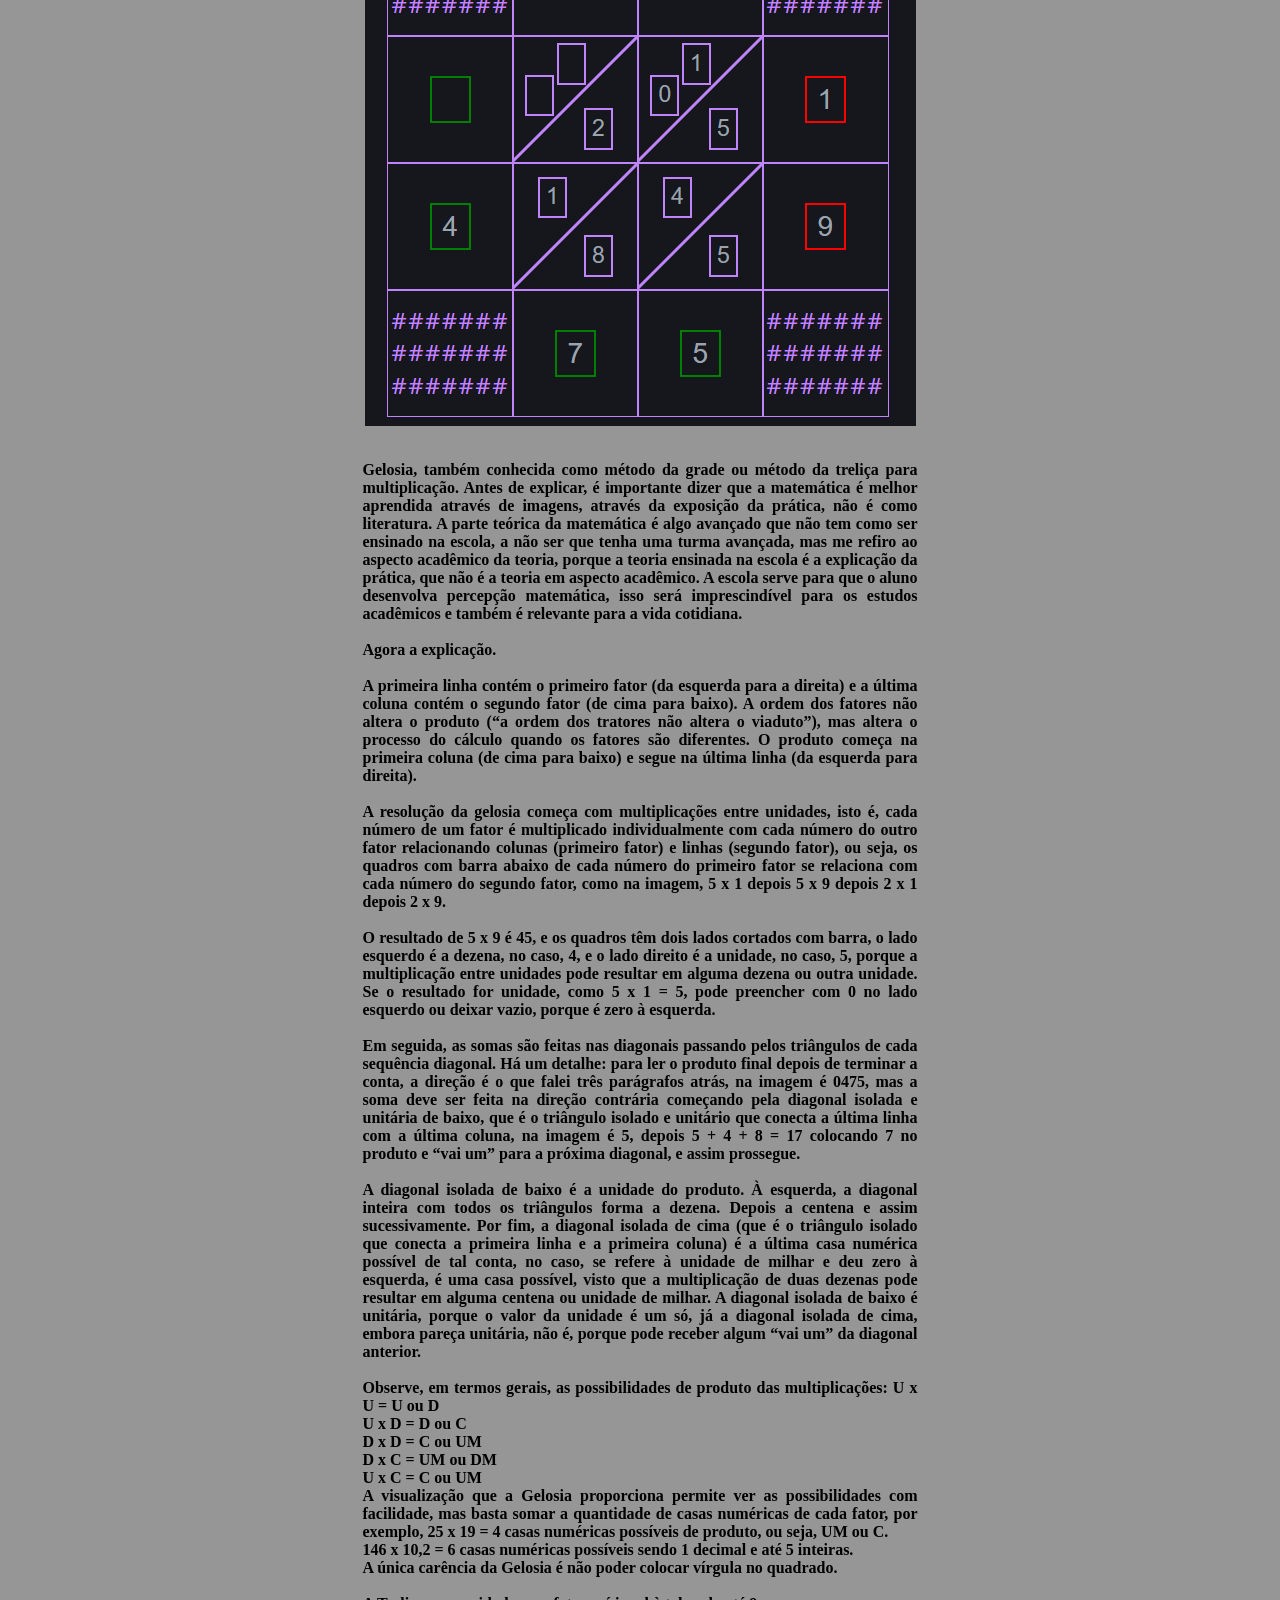
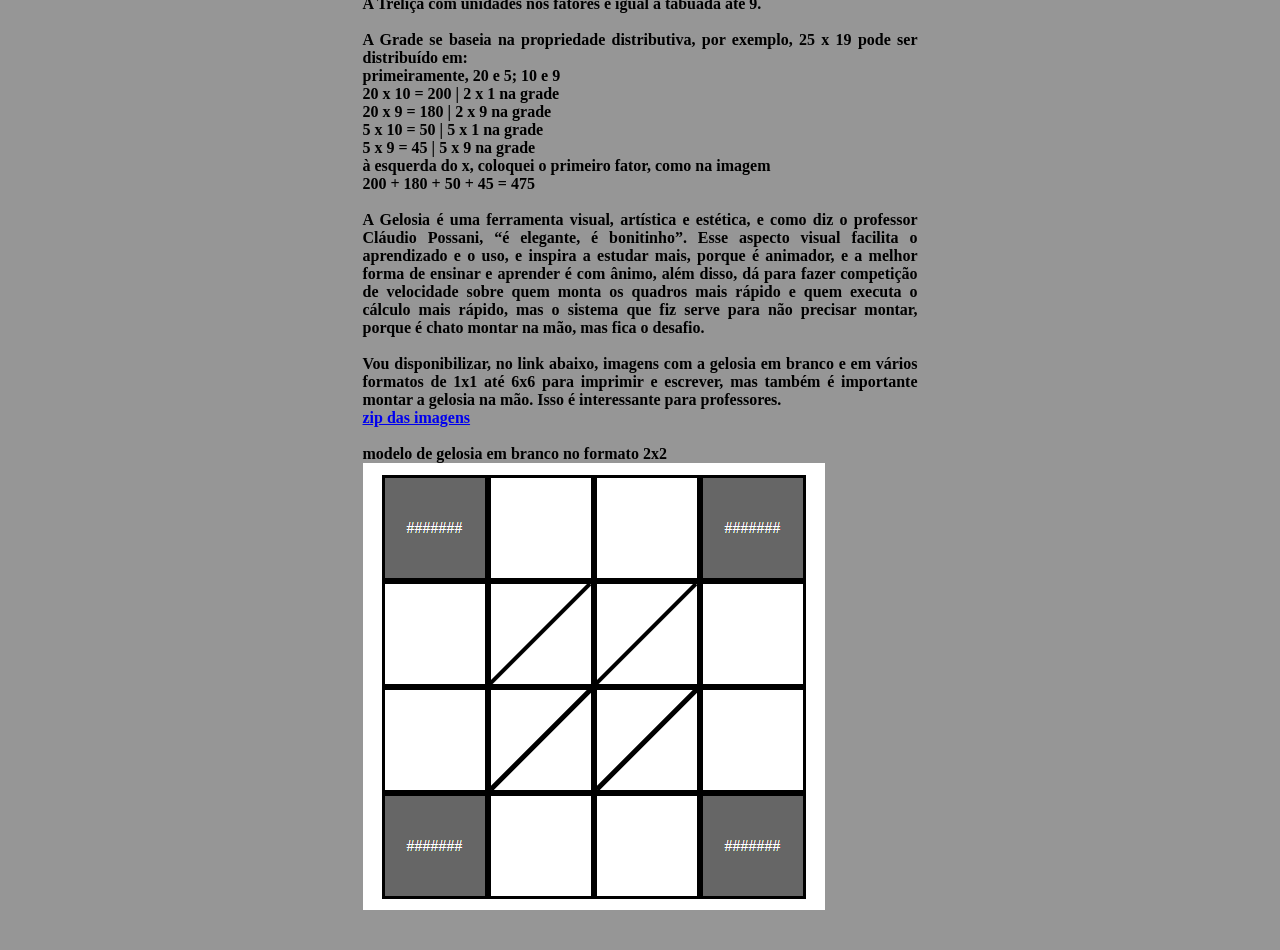
==== commit 8dc75c49: "twenty second commit" ====
--- a/gelosia-explicada.html
+++ b/gelosia-explicada.html
@@ -114,9 +114,8 @@
         A Gelosia é uma ferramenta visual, artística e estética, e como diz o professor Cláudio Possani, “é elegante, é
         bonitinho”. Esse aspecto visual facilita o aprendizado e o uso, e inspira a estudar mais, porque é animador, e a
         melhor forma de ensinar e aprender é com ânimo, além disso, dá para fazer competição de velocidade sobre
-        quem monta os quadros mais rápido e quem executa o cálculo mais rápido, mas o sistema web que fiz serve para
-        não precisar montar, porque é chato montar na mão, só precisa digitar a quantidade de casas numéricas de cada
-        fator incluindo as decimais se houver, como no exemplo 146 x 10,2, digite 3 nos dois fatores.
+        quem monta os quadros mais rápido e quem executa o cálculo mais rápido, mas o sistema que fiz serve para
+        não precisar montar, porque é chato montar na mão, mas fica o desafio.
         <br><br>
         Vou disponibilizar, no link abaixo, imagens com a gelosia em branco e em vários formatos de 1x1 até 6x6
         para imprimir e escrever, mas também é importante montar a gelosia na mão. Isso é interessante para professores.
--- a/style.css
+++ b/style.css
@@ -20,6 +20,13 @@
     margin-left: 10px;
     margin-right: 10px;
 }
+@media screen and (max-width: 420px) {
+    .conteiner div{
+        display: flex;
+        flex-direction: column;
+        gap: 10px;
+    }
+}
 .conteiner>p{
     max-width: 491.8px;
 }
